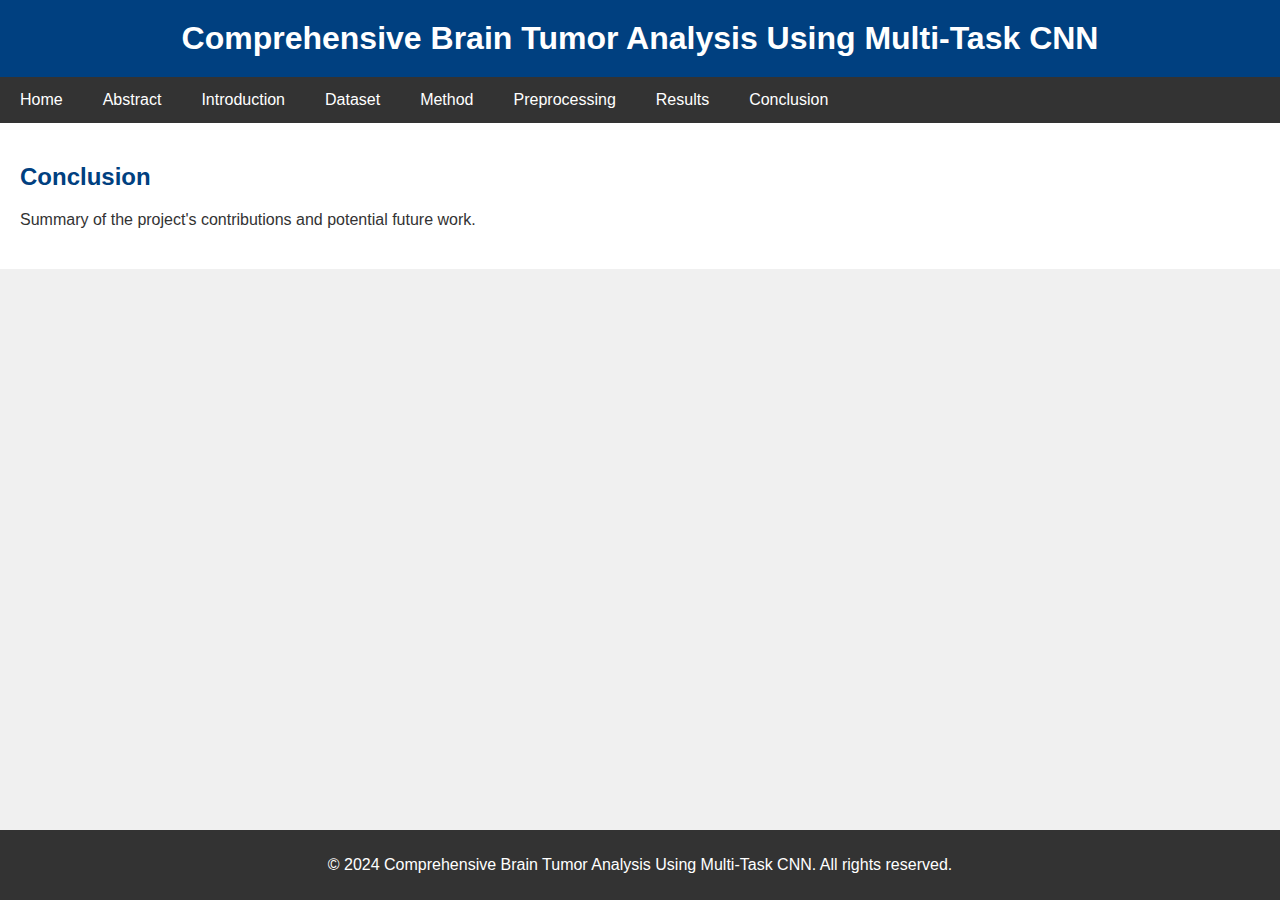
==== conclusion.html @ 044976bb "Initial commit" ====
<!DOCTYPE html>
<html lang="en">
<head>
    <meta charset="UTF-8">
    <meta name="viewport" content="width=device-width, initial-scale=1.0">
    <title>Introduction - Comprehensive Brain Tumor Analysis Using Multi-Task CNN</title>
    <link rel="stylesheet" href="styles.css">
</head>
<body>
    <header>
        <h1>Comprehensive Brain Tumor Analysis Using Multi-Task CNN</h1>
    </header>
    <nav>
        <ul>
            <li><a href="index.html">Home</a></li>
            <li><a href="abstract.html">Abstract</a></li>
            <li><a href="introduction.html">Introduction</a></li>
            <li><a href="dataset.html">Dataset</a></li>
            <li><a href="method.html">Method</a></li>
            <li><a href="preprocessing.html">Preprocessing</a></li>
            <li><a href="results.html">Results</a></li>
            <li><a href="conclusion.html">Conclusion</a></li>
        </ul>
    </nav>
    <main>
        <section id="conclusion">
            <h2>Conclusion</h2>
            <p>Summary of the project's contributions and potential future work.</p>
        </section>
    </main>
    <footer>
        <p>&copy; 2024 Comprehensive Brain Tumor Analysis Using Multi-Task CNN. All rights reserved.</p>
    </footer>
</body>
</html>
---- styles.css ----
body {
    font-family: Arial, sans-serif;
    margin: 0;
    padding: 0;
    background-color: #f0f0f0;
    color: #333;
}

header {
    background-color: #004080;
    color: #fff;
    padding: 20px;
    text-align: center;
}

header h1 {
    margin: 0;
}

header ul {
    list-style-type: none;
    padding: 0;
}

header ul li {
    padding: 5px 0;
}

nav {
    background-color: #333;
    overflow: hidden;
}

nav ul {
    list-style-type: none;
    margin: 0;
    padding: 0;
}

nav ul li {
    float: left;
}

nav ul li a {
    display: block;
    color: white;
    text-align: center;
    padding: 14px 20px;
    text-decoration: none;
}

nav ul li a:hover {
    background-color: #111;
}

main {
    padding: 20px;
    background-color: #fff;
}

main section {
    margin-bottom: 20px;
}

main section h2 {
    color: #004080;
}

footer {
    background-color: #333;
    color: white;
    text-align: center;
    padding: 10px 0;
    position: fixed;
    width: 100%;
    bottom: 0;
}
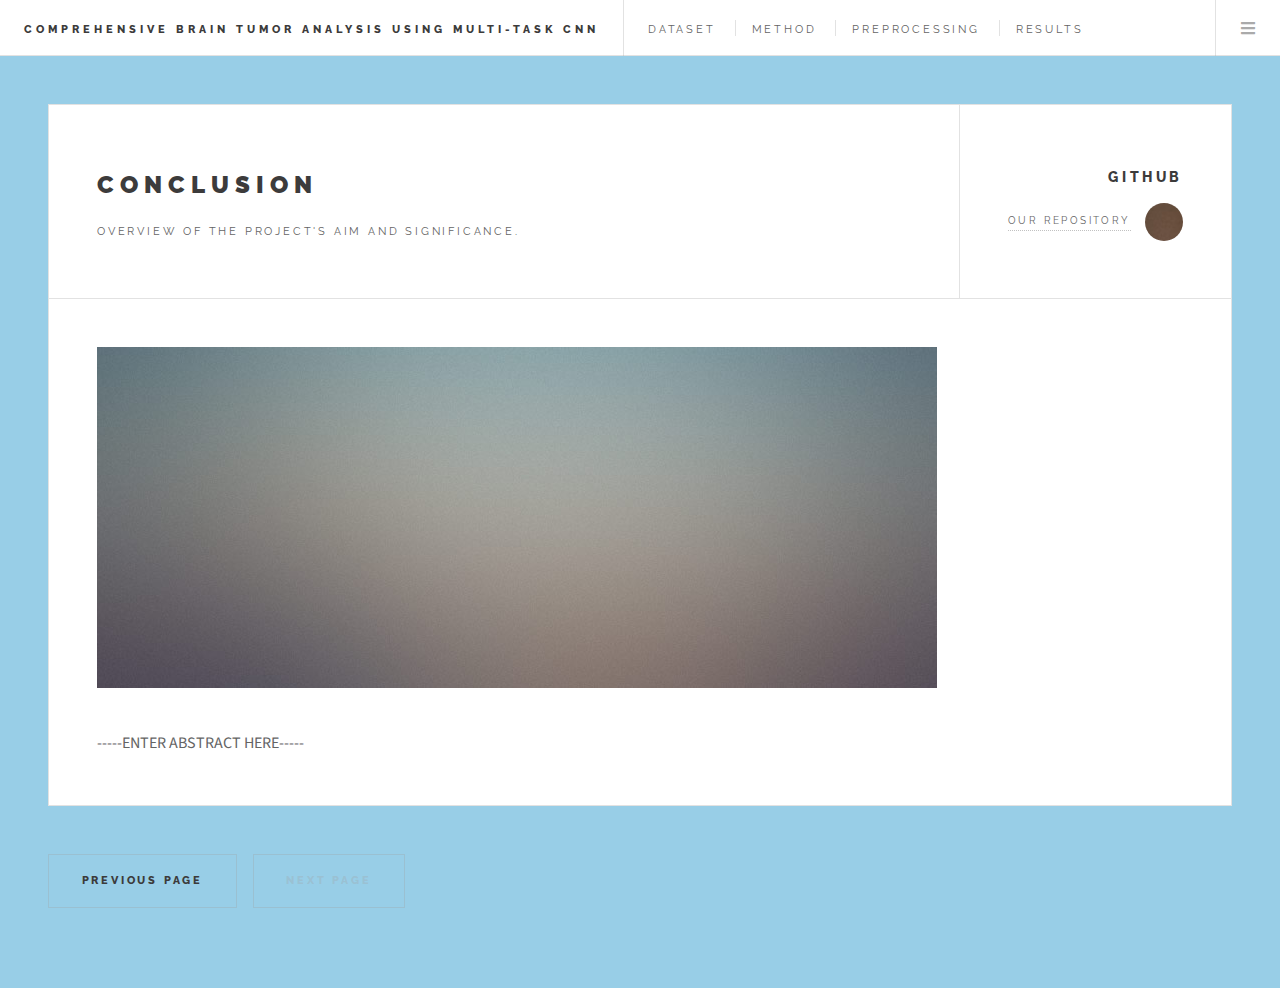
==== commit 30cc74f8: "Add Template" ====
--- a/conclusion.html
+++ b/conclusion.html
@@ -1,35 +1,114 @@
-<!DOCTYPE html>
-<html lang="en">
-<head>
-    <meta charset="UTF-8">
-    <meta name="viewport" content="width=device-width, initial-scale=1.0">
-    <title>Introduction - Comprehensive Brain Tumor Analysis Using Multi-Task CNN</title>
-    <link rel="stylesheet" href="styles.css">
-</head>
-<body>
-    <header>
-        <h1>Comprehensive Brain Tumor Analysis Using Multi-Task CNN</h1>
-    </header>
-    <nav>
-        <ul>
-            <li><a href="index.html">Home</a></li>
-            <li><a href="abstract.html">Abstract</a></li>
-            <li><a href="introduction.html">Introduction</a></li>
-            <li><a href="dataset.html">Dataset</a></li>
-            <li><a href="method.html">Method</a></li>
-            <li><a href="preprocessing.html">Preprocessing</a></li>
-            <li><a href="results.html">Results</a></li>
-            <li><a href="conclusion.html">Conclusion</a></li>
-        </ul>
-    </nav>
-    <main>
-        <section id="conclusion">
-            <h2>Conclusion</h2>
-            <p>Summary of the project's contributions and potential future work.</p>
-        </section>
-    </main>
-    <footer>
-        <p>&copy; 2024 Comprehensive Brain Tumor Analysis Using Multi-Task CNN. All rights reserved.</p>
-    </footer>
-</body>
+<!DOCTYPE HTML>
+
+<html>
+	<head>
+		<title>Brain Tumor Analysis with Multi-Task CNN</title>
+		<meta charset="utf-8" />
+		<meta name="viewport" content="width=device-width, initial-scale=1, user-scalable=no" />
+		<link rel="stylesheet" href="assets/css/main.css" />
+	</head>
+
+	<body class="is-preload">
+
+		<!-- Wrapper -->
+			<div id="wrapper">
+
+				<!-- Header -->
+					<header id="header">
+						<h1><a href="index.html">Comprehensive Brain Tumor Analysis Using Multi-Task CNN</a></h1>
+						<nav class="links">
+							<ul>
+            					<li><a href="dataset.html">Dataset</a></li>
+            					<li><a href="method.html">Method</a></li>
+            					<li><a href="preprocessing.html">Preprocessing</a></li>
+            					<li><a href="results.html">Results</a></li>
+            					<li><a href="conclusion.html">Conclusion</a></li>
+							</ul>
+						</nav>
+						<nav class="main">
+							<ul>
+								<li class="menu">
+									<a class="fa-bars" href="#menu">Menu</a>
+								</li>
+							</ul>
+						</nav>
+					</header>
+
+				<!-- Menu -->
+					<section id="menu">
+
+						<!-- Links -->
+							<section>
+								<ul class="links">
+									<li>
+										<a href="dataset.html">
+											<h3>Dataset</h3>
+										</a>
+									</li>
+            						<li>
+										<a href="method.html">
+											<h3>Method</h3>
+										</a>
+									</li>
+            						<li>
+										<a href="preprocessing.html">
+											<h3>Preprocessing</h3>
+										</a>
+									</li>
+            						<li>
+										<a href="results.html">
+											<h3>Results</h3>
+										</a>
+									</li>
+            						<li>
+										<a href="conclusion.html">
+											<h3>Conclusion</h3>
+										</a>
+									</li>
+								</ul>
+							</section>
+
+						<!-- Actions -->
+							<section>
+								<ul class="actions stacked">
+									<li><a href="#" class="button large fit">GitHub</a></li>
+								</ul>
+							</section>
+
+					</section>
+
+				<!-- Main -->
+					<div id="main">
+
+						<!-- Post -->
+							<article class="post">
+								<header>
+									<div class="title">
+										<h2>Conclusion</h2>
+										<p>Overview of the project's aim and significance.</p>
+									</div>
+									<div class="meta">
+										<h3>GitHub</h3>
+										<a href="#" class="author"><span class="name">Our Repository</span><img src="images/avatar.jpg" alt="" /></a>
+									</div>
+								</header>
+								<img src="images/pic01.jpg" alt="" />
+								<p></p>
+								<p>-----ENTER ABSTRACT HERE-----</p>
+							</article>
+                            
+                            <!-- Pagination -->
+							<ul class="actions pagination">
+								<li><a href="results.html" class="button large next">Previous Page</a></li>
+								<li><a href="" class="disabled button large previous">Next Page</a></li>
+							</ul>
+
+        <!-- Scripts -->
+			<script src="assets/js/jquery.min.js"></script>
+			<script src="assets/js/browser.min.js"></script>
+			<script src="assets/js/breakpoints.min.js"></script>
+			<script src="assets/js/util.js"></script>
+			<script src="assets/js/main.js"></script>
+
+	</body>
 </html>--- a/assets/css/main.css
+++ b/assets/css/main.css
@@ -0,0 +1,3611 @@
+@import url(fontawesome-all.min.css);
+@import url("https://fonts.googleapis.com/css?family=Source+Sans+Pro:400,700|Raleway:400,800,900");
+
+/*
+	Future Imperfect by HTML5 UP
+	html5up.net | @ajlkn
+	Free for personal and commercial use under the CCA 3.0 license (html5up.net/license)
+*/
+
+html, body, div, span, applet, object,
+iframe, h1, h2, h3, h4, h5, h6, p, blockquote,
+pre, a, abbr, acronym, address, big, cite,
+code, del, dfn, em, img, ins, kbd, q, s, samp,
+small, strike, strong, sub, sup, tt, var, b,
+u, i, center, dl, dt, dd, ol, ul, li, fieldset,
+form, label, legend, table, caption, tbody,
+tfoot, thead, tr, th, td, article, aside,
+canvas, details, embed, figure, figcaption,
+footer, header, hgroup, menu, nav, output, ruby,
+section, summary, time, mark, audio, video {
+	margin: 0;
+	padding: 0;
+	border: 0;
+	font-size: 100%;
+	font: inherit;
+	vertical-align: baseline;}
+
+article, aside, details, figcaption, figure,
+footer, header, hgroup, menu, nav, section {
+	display: block;}
+
+body {
+	line-height: 1;
+}
+
+ol, ul {
+	list-style: none;
+}
+
+blockquote, q {
+	quotes: none;
+}
+
+	blockquote:before, blockquote:after, q:before, q:after {
+		content: '';
+		content: none;
+	}
+
+table {
+	border-collapse: collapse;
+	border-spacing: 0;
+}
+
+body {
+	-webkit-text-size-adjust: none;
+}
+
+mark {
+	background-color: transparent;
+	color: inherit;
+}
+
+input::-moz-focus-inner {
+	border: 0;
+	padding: 0;
+}
+
+input, select, textarea {
+	-moz-appearance: none;
+	-webkit-appearance: none;
+	-ms-appearance: none;
+	appearance: none;
+}
+
+/* Basic */
+
+	@-ms-viewport {
+		width: device-width;
+	}
+
+	body {
+		-ms-overflow-style: scrollbar;
+	}
+
+	@media screen and (max-width: 480px) {
+
+		html, body {
+			min-width: 320px;
+		}
+
+	}
+
+	html {
+		box-sizing: border-box;
+	}
+
+	*, *:before, *:after {
+		box-sizing: inherit;
+	}
+	
+	body {
+		background: #98cee7;
+	}
+
+		body.is-preload *, body.is-preload *:before, body.is-preload *:after {
+			-moz-animation: none !important;
+			-webkit-animation: none !important;
+			-ms-animation: none !important;
+			animation: none !important;
+			-moz-transition: none !important;
+			-webkit-transition: none !important;
+			-ms-transition: none !important;
+			transition: none !important;
+		}
+
+/* Type */
+
+	body, input, select, textarea {
+		color: #646464;
+		font-family: "Source Sans Pro", Helvetica, sans-serif;
+		font-size: 14pt;
+		font-weight: 400;
+		line-height: 1.75;
+	}
+
+		@media screen and (max-width: 1680px) {
+
+			body, input, select, textarea {
+				font-size: 12pt;
+			}
+
+		}
+
+		@media screen and (max-width: 1280px) {
+
+			body, input, select, textarea {
+				font-size: 12pt;
+			}
+
+		}
+
+		@media screen and (max-width: 980px) {
+
+			body, input, select, textarea {
+				font-size: 12pt;
+			}
+
+		}
+
+		@media screen and (max-width: 736px) {
+
+			body, input, select, textarea {
+				font-size: 12pt;
+			}
+
+		}
+
+		@media screen and (max-width: 480px) {
+
+			body, input, select, textarea {
+				font-size: 12pt;
+			}
+
+		}
+
+	a {
+		-moz-transition: color 0.2s ease, border-bottom-color 0.2s ease;
+		-webkit-transition: color 0.2s ease, border-bottom-color 0.2s ease;
+		-ms-transition: color 0.2s ease, border-bottom-color 0.2s ease;
+		transition: color 0.2s ease, border-bottom-color 0.2s ease;
+		border-bottom: dotted 1px rgba(160, 160, 160, 0.65);
+		color: inherit;
+		text-decoration: none;
+	}
+
+		a:before {
+			-moz-transition: color 0.2s ease;
+			-webkit-transition: color 0.2s ease;
+			-ms-transition: color 0.2s ease;
+			transition: color 0.2s ease;
+		}
+
+		a:hover {
+			border-bottom-color: transparent;
+			color: #2ebaae !important;
+		}
+
+			a:hover:before {
+				color: #2ebaae !important;
+			}
+
+	strong, b {
+		color: #3c3b3b;
+		font-weight: 700;
+	}
+
+	em, i {
+		font-style: italic;
+	}
+
+	p {
+		margin: 0 0 2em 0;
+	}
+
+	h1, h2, h3, h4, h5, h6 {
+		color: #3c3b3b;
+		font-family: "Raleway", Helvetica, sans-serif;
+		font-weight: 800;
+		letter-spacing: 0.25em;
+		line-height: 1.65;
+		margin: 0 0 1em 0;
+		text-transform: uppercase;
+	}
+
+		h1 a, h2 a, h3 a, h4 a, h5 a, h6 a {
+			color: inherit;
+			border-bottom: 0;
+		}
+
+	h2 {
+		font-size: 1.1em;
+	}
+
+	h3 {
+		font-size: 0.9em;
+	}
+
+	h4 {
+		font-size: 0.7em;
+	}
+
+	h5 {
+		font-size: 0.7em;
+	}
+
+	h6 {
+		font-size: 0.7em;
+	}
+
+	sub {
+		font-size: 0.8em;
+		position: relative;
+		top: 0.5em;
+	}
+
+	sup {
+		font-size: 0.8em;
+		position: relative;
+		top: -0.5em;
+	}
+
+	blockquote {
+		border-left: solid 4px rgba(160, 160, 160, 0.3);
+		font-style: italic;
+		margin: 0 0 2em 0;
+		padding: 0.5em 0 0.5em 2em;
+	}
+
+	code {
+		background: rgba(160, 160, 160, 0.075);
+		border: solid 1px rgba(160, 160, 160, 0.3);
+		font-family: "Courier New", monospace;
+		font-size: 0.9em;
+		margin: 0 0.25em;
+		padding: 0.25em 0.65em;
+	}
+
+	pre {
+		-webkit-overflow-scrolling: touch;
+		font-family: "Courier New", monospace;
+		font-size: 0.9em;
+		margin: 0 0 2em 0;
+	}
+
+		pre code {
+			display: block;
+			line-height: 1.75em;
+			padding: 1em 1.5em;
+			overflow-x: auto;
+		}
+
+	hr {
+		border: 0;
+		border-bottom: solid 1px rgba(160, 160, 160, 0.3);
+		margin: 2em 0;
+	}
+
+		hr.major {
+			margin: 3em 0;
+		}
+
+	.align-left {
+		text-align: left;
+	}
+
+	.align-center {
+		text-align: center;
+	}
+
+	.align-right {
+		text-align: right;
+	}
+
+/* Row */
+
+	.row {
+		display: flex;
+		flex-wrap: wrap;
+		box-sizing: border-box;
+		align-items: stretch;
+	}
+
+		.row > * {
+			box-sizing: border-box;
+		}
+
+		.row.gtr-uniform > * > :last-child {
+			margin-bottom: 0;
+		}
+
+		.row.aln-left {
+			justify-content: flex-start;
+		}
+
+		.row.aln-center {
+			justify-content: center;
+		}
+
+		.row.aln-right {
+			justify-content: flex-end;
+		}
+
+		.row.aln-top {
+			align-items: flex-start;
+		}
+
+		.row.aln-middle {
+			align-items: center;
+		}
+
+		.row.aln-bottom {
+			align-items: flex-end;
+		}
+
+		.row > .imp {
+			order: -1;
+		}
+
+		.row > .col-1 {
+			width: 8.33333%;
+		}
+
+		.row > .off-1 {
+			margin-left: 8.33333%;
+		}
+
+		.row > .col-2 {
+			width: 16.66667%;
+		}
+
+		.row > .off-2 {
+			margin-left: 16.66667%;
+		}
+
+		.row > .col-3 {
+			width: 25%;
+		}
+
+		.row > .off-3 {
+			margin-left: 25%;
+		}
+
+		.row > .col-4 {
+			width: 33.33333%;
+		}
+
+		.row > .off-4 {
+			margin-left: 33.33333%;
+		}
+
+		.row > .col-5 {
+			width: 41.66667%;
+		}
+
+		.row > .off-5 {
+			margin-left: 41.66667%;
+		}
+
+		.row > .col-6 {
+			width: 50%;
+		}
+
+		.row > .off-6 {
+			margin-left: 50%;
+		}
+
+		.row > .col-7 {
+			width: 58.33333%;
+		}
+
+		.row > .off-7 {
+			margin-left: 58.33333%;
+		}
+
+		.row > .col-8 {
+			width: 66.66667%;
+		}
+
+		.row > .off-8 {
+			margin-left: 66.66667%;
+		}
+
+		.row > .col-9 {
+			width: 75%;
+		}
+
+		.row > .off-9 {
+			margin-left: 75%;
+		}
+
+		.row > .col-10 {
+			width: 83.33333%;
+		}
+
+		.row > .off-10 {
+			margin-left: 83.33333%;
+		}
+
+		.row > .col-11 {
+			width: 91.66667%;
+		}
+
+		.row > .off-11 {
+			margin-left: 91.66667%;
+		}
+
+		.row > .col-12 {
+			width: 100%;
+		}
+
+		.row > .off-12 {
+			margin-left: 100%;
+		}
+
+		.row.gtr-0 {
+			margin-top: 0;
+			margin-left: 0em;
+		}
+
+			.row.gtr-0 > * {
+				padding: 0 0 0 0em;
+			}
+
+			.row.gtr-0.gtr-uniform {
+				margin-top: 0em;
+			}
+
+				.row.gtr-0.gtr-uniform > * {
+					padding-top: 0em;
+				}
+
+		.row.gtr-25 {
+			margin-top: 0;
+			margin-left: -0.25em;
+		}
+
+			.row.gtr-25 > * {
+				padding: 0 0 0 0.25em;
+			}
+
+			.row.gtr-25.gtr-uniform {
+				margin-top: -0.25em;
+			}
+
+				.row.gtr-25.gtr-uniform > * {
+					padding-top: 0.25em;
+				}
+
+		.row.gtr-50 {
+			margin-top: 0;
+			margin-left: -0.5em;
+		}
+
+			.row.gtr-50 > * {
+				padding: 0 0 0 0.5em;
+			}
+
+			.row.gtr-50.gtr-uniform {
+				margin-top: -0.5em;
+			}
+
+				.row.gtr-50.gtr-uniform > * {
+					padding-top: 0.5em;
+				}
+
+		.row {
+			margin-top: 0;
+			margin-left: -1em;
+		}
+
+			.row > * {
+				padding: 0 0 0 1em;
+			}
+
+			.row.gtr-uniform {
+				margin-top: -1em;
+			}
+
+				.row.gtr-uniform > * {
+					padding-top: 1em;
+				}
+
+		.row.gtr-150 {
+			margin-top: 0;
+			margin-left: -1.5em;
+		}
+
+			.row.gtr-150 > * {
+				padding: 0 0 0 1.5em;
+			}
+
+			.row.gtr-150.gtr-uniform {
+				margin-top: -1.5em;
+			}
+
+				.row.gtr-150.gtr-uniform > * {
+					padding-top: 1.5em;
+				}
+
+		.row.gtr-200 {
+			margin-top: 0;
+			margin-left: -2em;
+		}
+
+			.row.gtr-200 > * {
+				padding: 0 0 0 2em;
+			}
+
+			.row.gtr-200.gtr-uniform {
+				margin-top: -2em;
+			}
+
+				.row.gtr-200.gtr-uniform > * {
+					padding-top: 2em;
+				}
+
+		@media screen and (max-width: 1680px) {
+
+			.row {
+				display: flex;
+				flex-wrap: wrap;
+				box-sizing: border-box;
+				align-items: stretch;
+			}
+
+				.row > * {
+					box-sizing: border-box;
+				}
+
+				.row.gtr-uniform > * > :last-child {
+					margin-bottom: 0;
+				}
+
+				.row.aln-left {
+					justify-content: flex-start;
+				}
+
+				.row.aln-center {
+					justify-content: center;
+				}
+
+				.row.aln-right {
+					justify-content: flex-end;
+				}
+
+				.row.aln-top {
+					align-items: flex-start;
+				}
+
+				.row.aln-middle {
+					align-items: center;
+				}
+
+				.row.aln-bottom {
+					align-items: flex-end;
+				}
+
+				.row > .imp-xlarge {
+					order: -1;
+				}
+
+				.row > .col-1-xlarge {
+					width: 8.33333%;
+				}
+
+				.row > .off-1-xlarge {
+					margin-left: 8.33333%;
+				}
+
+				.row > .col-2-xlarge {
+					width: 16.66667%;
+				}
+
+				.row > .off-2-xlarge {
+					margin-left: 16.66667%;
+				}
+
+				.row > .col-3-xlarge {
+					width: 25%;
+				}
+
+				.row > .off-3-xlarge {
+					margin-left: 25%;
+				}
+
+				.row > .col-4-xlarge {
+					width: 33.33333%;
+				}
+
+				.row > .off-4-xlarge {
+					margin-left: 33.33333%;
+				}
+
+				.row > .col-5-xlarge {
+					width: 41.66667%;
+				}
+
+				.row > .off-5-xlarge {
+					margin-left: 41.66667%;
+				}
+
+				.row > .col-6-xlarge {
+					width: 50%;
+				}
+
+				.row > .off-6-xlarge {
+					margin-left: 50%;
+				}
+
+				.row > .col-7-xlarge {
+					width: 58.33333%;
+				}
+
+				.row > .off-7-xlarge {
+					margin-left: 58.33333%;
+				}
+
+				.row > .col-8-xlarge {
+					width: 66.66667%;
+				}
+
+				.row > .off-8-xlarge {
+					margin-left: 66.66667%;
+				}
+
+				.row > .col-9-xlarge {
+					width: 75%;
+				}
+
+				.row > .off-9-xlarge {
+					margin-left: 75%;
+				}
+
+				.row > .col-10-xlarge {
+					width: 83.33333%;
+				}
+
+				.row > .off-10-xlarge {
+					margin-left: 83.33333%;
+				}
+
+				.row > .col-11-xlarge {
+					width: 91.66667%;
+				}
+
+				.row > .off-11-xlarge {
+					margin-left: 91.66667%;
+				}
+
+				.row > .col-12-xlarge {
+					width: 100%;
+				}
+
+				.row > .off-12-xlarge {
+					margin-left: 100%;
+				}
+
+				.row.gtr-0 {
+					margin-top: 0;
+					margin-left: 0em;
+				}
+
+					.row.gtr-0 > * {
+						padding: 0 0 0 0em;
+					}
+
+					.row.gtr-0.gtr-uniform {
+						margin-top: 0em;
+					}
+
+						.row.gtr-0.gtr-uniform > * {
+							padding-top: 0em;
+						}
+
+				.row.gtr-25 {
+					margin-top: 0;
+					margin-left: -0.25em;
+				}
+
+					.row.gtr-25 > * {
+						padding: 0 0 0 0.25em;
+					}
+
+					.row.gtr-25.gtr-uniform {
+						margin-top: -0.25em;
+					}
+
+						.row.gtr-25.gtr-uniform > * {
+							padding-top: 0.25em;
+						}
+
+				.row.gtr-50 {
+					margin-top: 0;
+					margin-left: -0.5em;
+				}
+
+					.row.gtr-50 > * {
+						padding: 0 0 0 0.5em;
+					}
+
+					.row.gtr-50.gtr-uniform {
+						margin-top: -0.5em;
+					}
+
+						.row.gtr-50.gtr-uniform > * {
+							padding-top: 0.5em;
+						}
+
+				.row {
+					margin-top: 0;
+					margin-left: -1em;
+				}
+
+					.row > * {
+						padding: 0 0 0 1em;
+					}
+
+					.row.gtr-uniform {
+						margin-top: -1em;
+					}
+
+						.row.gtr-uniform > * {
+							padding-top: 1em;
+						}
+
+				.row.gtr-150 {
+					margin-top: 0;
+					margin-left: -1.5em;
+				}
+
+					.row.gtr-150 > * {
+						padding: 0 0 0 1.5em;
+					}
+
+					.row.gtr-150.gtr-uniform {
+						margin-top: -1.5em;
+					}
+
+						.row.gtr-150.gtr-uniform > * {
+							padding-top: 1.5em;
+						}
+
+				.row.gtr-200 {
+					margin-top: 0;
+					margin-left: -2em;
+				}
+
+					.row.gtr-200 > * {
+						padding: 0 0 0 2em;
+					}
+
+					.row.gtr-200.gtr-uniform {
+						margin-top: -2em;
+					}
+
+						.row.gtr-200.gtr-uniform > * {
+							padding-top: 2em;
+						}
+
+		}
+
+		@media screen and (max-width: 1280px) {
+
+			.row {
+				display: flex;
+				flex-wrap: wrap;
+				box-sizing: border-box;
+				align-items: stretch;
+			}
+
+				.row > * {
+					box-sizing: border-box;
+				}
+
+				.row.gtr-uniform > * > :last-child {
+					margin-bottom: 0;
+				}
+
+				.row.aln-left {
+					justify-content: flex-start;
+				}
+
+				.row.aln-center {
+					justify-content: center;
+				}
+
+				.row.aln-right {
+					justify-content: flex-end;
+				}
+
+				.row.aln-top {
+					align-items: flex-start;
+				}
+
+				.row.aln-middle {
+					align-items: center;
+				}
+
+				.row.aln-bottom {
+					align-items: flex-end;
+				}
+
+				.row > .imp-large {
+					order: -1;
+				}
+
+				.row > .col-1-large {
+					width: 8.33333%;
+				}
+
+				.row > .off-1-large {
+					margin-left: 8.33333%;
+				}
+
+				.row > .col-2-large {
+					width: 16.66667%;
+				}
+
+				.row > .off-2-large {
+					margin-left: 16.66667%;
+				}
+
+				.row > .col-3-large {
+					width: 25%;
+				}
+
+				.row > .off-3-large {
+					margin-left: 25%;
+				}
+
+				.row > .col-4-large {
+					width: 33.33333%;
+				}
+
+				.row > .off-4-large {
+					margin-left: 33.33333%;
+				}
+
+				.row > .col-5-large {
+					width: 41.66667%;
+				}
+
+				.row > .off-5-large {
+					margin-left: 41.66667%;
+				}
+
+				.row > .col-6-large {
+					width: 50%;
+				}
+
+				.row > .off-6-large {
+					margin-left: 50%;
+				}
+
+				.row > .col-7-large {
+					width: 58.33333%;
+				}
+
+				.row > .off-7-large {
+					margin-left: 58.33333%;
+				}
+
+				.row > .col-8-large {
+					width: 66.66667%;
+				}
+
+				.row > .off-8-large {
+					margin-left: 66.66667%;
+				}
+
+				.row > .col-9-large {
+					width: 75%;
+				}
+
+				.row > .off-9-large {
+					margin-left: 75%;
+				}
+
+				.row > .col-10-large {
+					width: 83.33333%;
+				}
+
+				.row > .off-10-large {
+					margin-left: 83.33333%;
+				}
+
+				.row > .col-11-large {
+					width: 91.66667%;
+				}
+
+				.row > .off-11-large {
+					margin-left: 91.66667%;
+				}
+
+				.row > .col-12-large {
+					width: 100%;
+				}
+
+				.row > .off-12-large {
+					margin-left: 100%;
+				}
+
+				.row.gtr-0 {
+					margin-top: 0;
+					margin-left: 0em;
+				}
+
+					.row.gtr-0 > * {
+						padding: 0 0 0 0em;
+					}
+
+					.row.gtr-0.gtr-uniform {
+						margin-top: 0em;
+					}
+
+						.row.gtr-0.gtr-uniform > * {
+							padding-top: 0em;
+						}
+
+				.row.gtr-25 {
+					margin-top: 0;
+					margin-left: -0.25em;
+				}
+
+					.row.gtr-25 > * {
+						padding: 0 0 0 0.25em;
+					}
+
+					.row.gtr-25.gtr-uniform {
+						margin-top: -0.25em;
+					}
+
+						.row.gtr-25.gtr-uniform > * {
+							padding-top: 0.25em;
+						}
+
+				.row.gtr-50 {
+					margin-top: 0;
+					margin-left: -0.5em;
+				}
+
+					.row.gtr-50 > * {
+						padding: 0 0 0 0.5em;
+					}
+
+					.row.gtr-50.gtr-uniform {
+						margin-top: -0.5em;
+					}
+
+						.row.gtr-50.gtr-uniform > * {
+							padding-top: 0.5em;
+						}
+
+				.row {
+					margin-top: 0;
+					margin-left: -1em;
+				}
+
+					.row > * {
+						padding: 0 0 0 1em;
+					}
+
+					.row.gtr-uniform {
+						margin-top: -1em;
+					}
+
+						.row.gtr-uniform > * {
+							padding-top: 1em;
+						}
+
+				.row.gtr-150 {
+					margin-top: 0;
+					margin-left: -1.5em;
+				}
+
+					.row.gtr-150 > * {
+						padding: 0 0 0 1.5em;
+					}
+
+					.row.gtr-150.gtr-uniform {
+						margin-top: -1.5em;
+					}
+
+						.row.gtr-150.gtr-uniform > * {
+							padding-top: 1.5em;
+						}
+
+				.row.gtr-200 {
+					margin-top: 0;
+					margin-left: -2em;
+				}
+
+					.row.gtr-200 > * {
+						padding: 0 0 0 2em;
+					}
+
+					.row.gtr-200.gtr-uniform {
+						margin-top: -2em;
+					}
+
+						.row.gtr-200.gtr-uniform > * {
+							padding-top: 2em;
+						}
+
+		}
+
+		@media screen and (max-width: 980px) {
+
+			.row {
+				display: flex;
+				flex-wrap: wrap;
+				box-sizing: border-box;
+				align-items: stretch;
+			}
+
+				.row > * {
+					box-sizing: border-box;
+				}
+
+				.row.gtr-uniform > * > :last-child {
+					margin-bottom: 0;
+				}
+
+				.row.aln-left {
+					justify-content: flex-start;
+				}
+
+				.row.aln-center {
+					justify-content: center;
+				}
+
+				.row.aln-right {
+					justify-content: flex-end;
+				}
+
+				.row.aln-top {
+					align-items: flex-start;
+				}
+
+				.row.aln-middle {
+					align-items: center;
+				}
+
+				.row.aln-bottom {
+					align-items: flex-end;
+				}
+
+				.row > .imp-medium {
+					order: -1;
+				}
+
+				.row > .col-1-medium {
+					width: 8.33333%;
+				}
+
+				.row > .off-1-medium {
+					margin-left: 8.33333%;
+				}
+
+				.row > .col-2-medium {
+					width: 16.66667%;
+				}
+
+				.row > .off-2-medium {
+					margin-left: 16.66667%;
+				}
+
+				.row > .col-3-medium {
+					width: 25%;
+				}
+
+				.row > .off-3-medium {
+					margin-left: 25%;
+				}
+
+				.row > .col-4-medium {
+					width: 33.33333%;
+				}
+
+				.row > .off-4-medium {
+					margin-left: 33.33333%;
+				}
+
+				.row > .col-5-medium {
+					width: 41.66667%;
+				}
+
+				.row > .off-5-medium {
+					margin-left: 41.66667%;
+				}
+
+				.row > .col-6-medium {
+					width: 50%;
+				}
+
+				.row > .off-6-medium {
+					margin-left: 50%;
+				}
+
+				.row > .col-7-medium {
+					width: 58.33333%;
+				}
+
+				.row > .off-7-medium {
+					margin-left: 58.33333%;
+				}
+
+				.row > .col-8-medium {
+					width: 66.66667%;
+				}
+
+				.row > .off-8-medium {
+					margin-left: 66.66667%;
+				}
+
+				.row > .col-9-medium {
+					width: 75%;
+				}
+
+				.row > .off-9-medium {
+					margin-left: 75%;
+				}
+
+				.row > .col-10-medium {
+					width: 83.33333%;
+				}
+
+				.row > .off-10-medium {
+					margin-left: 83.33333%;
+				}
+
+				.row > .col-11-medium {
+					width: 91.66667%;
+				}
+
+				.row > .off-11-medium {
+					margin-left: 91.66667%;
+				}
+
+				.row > .col-12-medium {
+					width: 100%;
+				}
+
+				.row > .off-12-medium {
+					margin-left: 100%;
+				}
+
+				.row.gtr-0 {
+					margin-top: 0;
+					margin-left: 0em;
+				}
+
+					.row.gtr-0 > * {
+						padding: 0 0 0 0em;
+					}
+
+					.row.gtr-0.gtr-uniform {
+						margin-top: 0em;
+					}
+
+						.row.gtr-0.gtr-uniform > * {
+							padding-top: 0em;
+						}
+
+				.row.gtr-25 {
+					margin-top: 0;
+					margin-left: -0.25em;
+				}
+
+					.row.gtr-25 > * {
+						padding: 0 0 0 0.25em;
+					}
+
+					.row.gtr-25.gtr-uniform {
+						margin-top: -0.25em;
+					}
+
+						.row.gtr-25.gtr-uniform > * {
+							padding-top: 0.25em;
+						}
+
+				.row.gtr-50 {
+					margin-top: 0;
+					margin-left: -0.5em;
+				}
+
+					.row.gtr-50 > * {
+						padding: 0 0 0 0.5em;
+					}
+
+					.row.gtr-50.gtr-uniform {
+						margin-top: -0.5em;
+					}
+
+						.row.gtr-50.gtr-uniform > * {
+							padding-top: 0.5em;
+						}
+
+				.row {
+					margin-top: 0;
+					margin-left: -1em;
+				}
+
+					.row > * {
+						padding: 0 0 0 1em;
+					}
+
+					.row.gtr-uniform {
+						margin-top: -1em;
+					}
+
+						.row.gtr-uniform > * {
+							padding-top: 1em;
+						}
+
+				.row.gtr-150 {
+					margin-top: 0;
+					margin-left: -1.5em;
+				}
+
+					.row.gtr-150 > * {
+						padding: 0 0 0 1.5em;
+					}
+
+					.row.gtr-150.gtr-uniform {
+						margin-top: -1.5em;
+					}
+
+						.row.gtr-150.gtr-uniform > * {
+							padding-top: 1.5em;
+						}
+
+				.row.gtr-200 {
+					margin-top: 0;
+					margin-left: -2em;
+				}
+
+					.row.gtr-200 > * {
+						padding: 0 0 0 2em;
+					}
+
+					.row.gtr-200.gtr-uniform {
+						margin-top: -2em;
+					}
+
+						.row.gtr-200.gtr-uniform > * {
+							padding-top: 2em;
+						}
+
+		}
+
+		@media screen and (max-width: 736px) {
+
+			.row {
+				display: flex;
+				flex-wrap: wrap;
+				box-sizing: border-box;
+				align-items: stretch;
+			}
+
+				.row > * {
+					box-sizing: border-box;
+				}
+
+				.row.gtr-uniform > * > :last-child {
+					margin-bottom: 0;
+				}
+
+				.row.aln-left {
+					justify-content: flex-start;
+				}
+
+				.row.aln-center {
+					justify-content: center;
+				}
+
+				.row.aln-right {
+					justify-content: flex-end;
+				}
+
+				.row.aln-top {
+					align-items: flex-start;
+				}
+
+				.row.aln-middle {
+					align-items: center;
+				}
+
+				.row.aln-bottom {
+					align-items: flex-end;
+				}
+
+				.row > .imp-small {
+					order: -1;
+				}
+
+				.row > .col-1-small {
+					width: 8.33333%;
+				}
+
+				.row > .off-1-small {
+					margin-left: 8.33333%;
+				}
+
+				.row > .col-2-small {
+					width: 16.66667%;
+				}
+
+				.row > .off-2-small {
+					margin-left: 16.66667%;
+				}
+
+				.row > .col-3-small {
+					width: 25%;
+				}
+
+				.row > .off-3-small {
+					margin-left: 25%;
+				}
+
+				.row > .col-4-small {
+					width: 33.33333%;
+				}
+
+				.row > .off-4-small {
+					margin-left: 33.33333%;
+				}
+
+				.row > .col-5-small {
+					width: 41.66667%;
+				}
+
+				.row > .off-5-small {
+					margin-left: 41.66667%;
+				}
+
+				.row > .col-6-small {
+					width: 50%;
+				}
+
+				.row > .off-6-small {
+					margin-left: 50%;
+				}
+
+				.row > .col-7-small {
+					width: 58.33333%;
+				}
+
+				.row > .off-7-small {
+					margin-left: 58.33333%;
+				}
+
+				.row > .col-8-small {
+					width: 66.66667%;
+				}
+
+				.row > .off-8-small {
+					margin-left: 66.66667%;
+				}
+
+				.row > .col-9-small {
+					width: 75%;
+				}
+
+				.row > .off-9-small {
+					margin-left: 75%;
+				}
+
+				.row > .col-10-small {
+					width: 83.33333%;
+				}
+
+				.row > .off-10-small {
+					margin-left: 83.33333%;
+				}
+
+				.row > .col-11-small {
+					width: 91.66667%;
+				}
+
+				.row > .off-11-small {
+					margin-left: 91.66667%;
+				}
+
+				.row > .col-12-small {
+					width: 100%;
+				}
+
+				.row > .off-12-small {
+					margin-left: 100%;
+				}
+
+				.row.gtr-0 {
+					margin-top: 0;
+					margin-left: 0em;
+				}
+
+					.row.gtr-0 > * {
+						padding: 0 0 0 0em;
+					}
+
+					.row.gtr-0.gtr-uniform {
+						margin-top: 0em;
+					}
+
+						.row.gtr-0.gtr-uniform > * {
+							padding-top: 0em;
+						}
+
+				.row.gtr-25 {
+					margin-top: 0;
+					margin-left: -0.25em;
+				}
+
+					.row.gtr-25 > * {
+						padding: 0 0 0 0.25em;
+					}
+
+					.row.gtr-25.gtr-uniform {
+						margin-top: -0.25em;
+					}
+
+						.row.gtr-25.gtr-uniform > * {
+							padding-top: 0.25em;
+						}
+
+				.row.gtr-50 {
+					margin-top: 0;
+					margin-left: -0.5em;
+				}
+
+					.row.gtr-50 > * {
+						padding: 0 0 0 0.5em;
+					}
+
+					.row.gtr-50.gtr-uniform {
+						margin-top: -0.5em;
+					}
+
+						.row.gtr-50.gtr-uniform > * {
+							padding-top: 0.5em;
+						}
+
+				.row {
+					margin-top: 0;
+					margin-left: -1em;
+				}
+
+					.row > * {
+						padding: 0 0 0 1em;
+					}
+
+					.row.gtr-uniform {
+						margin-top: -1em;
+					}
+
+						.row.gtr-uniform > * {
+							padding-top: 1em;
+						}
+
+				.row.gtr-150 {
+					margin-top: 0;
+					margin-left: -1.5em;
+				}
+
+					.row.gtr-150 > * {
+						padding: 0 0 0 1.5em;
+					}
+
+					.row.gtr-150.gtr-uniform {
+						margin-top: -1.5em;
+					}
+
+						.row.gtr-150.gtr-uniform > * {
+							padding-top: 1.5em;
+						}
+
+				.row.gtr-200 {
+					margin-top: 0;
+					margin-left: -2em;
+				}
+
+					.row.gtr-200 > * {
+						padding: 0 0 0 2em;
+					}
+
+					.row.gtr-200.gtr-uniform {
+						margin-top: -2em;
+					}
+
+						.row.gtr-200.gtr-uniform > * {
+							padding-top: 2em;
+						}
+
+		}
+
+		@media screen and (max-width: 480px) {
+
+			.row {
+				display: flex;
+				flex-wrap: wrap;
+				box-sizing: border-box;
+				align-items: stretch;
+			}
+
+				.row > * {
+					box-sizing: border-box;
+				}
+
+				.row.gtr-uniform > * > :last-child {
+					margin-bottom: 0;
+				}
+
+				.row.aln-left {
+					justify-content: flex-start;
+				}
+
+				.row.aln-center {
+					justify-content: center;
+				}
+
+				.row.aln-right {
+					justify-content: flex-end;
+				}
+
+				.row.aln-top {
+					align-items: flex-start;
+				}
+
+				.row.aln-middle {
+					align-items: center;
+				}
+
+				.row.aln-bottom {
+					align-items: flex-end;
+				}
+
+				.row > .imp-xsmall {
+					order: -1;
+				}
+
+				.row > .col-1-xsmall {
+					width: 8.33333%;
+				}
+
+				.row > .off-1-xsmall {
+					margin-left: 8.33333%;
+				}
+
+				.row > .col-2-xsmall {
+					width: 16.66667%;
+				}
+
+				.row > .off-2-xsmall {
+					margin-left: 16.66667%;
+				}
+
+				.row > .col-3-xsmall {
+					width: 25%;
+				}
+
+				.row > .off-3-xsmall {
+					margin-left: 25%;
+				}
+
+				.row > .col-4-xsmall {
+					width: 33.33333%;
+				}
+
+				.row > .off-4-xsmall {
+					margin-left: 33.33333%;
+				}
+
+				.row > .col-5-xsmall {
+					width: 41.66667%;
+				}
+
+				.row > .off-5-xsmall {
+					margin-left: 41.66667%;
+				}
+
+				.row > .col-6-xsmall {
+					width: 50%;
+				}
+
+				.row > .off-6-xsmall {
+					margin-left: 50%;
+				}
+
+				.row > .col-7-xsmall {
+					width: 58.33333%;
+				}
+
+				.row > .off-7-xsmall {
+					margin-left: 58.33333%;
+				}
+
+				.row > .col-8-xsmall {
+					width: 66.66667%;
+				}
+
+				.row > .off-8-xsmall {
+					margin-left: 66.66667%;
+				}
+
+				.row > .col-9-xsmall {
+					width: 75%;
+				}
+
+				.row > .off-9-xsmall {
+					margin-left: 75%;
+				}
+
+				.row > .col-10-xsmall {
+					width: 83.33333%;
+				}
+
+				.row > .off-10-xsmall {
+					margin-left: 83.33333%;
+				}
+
+				.row > .col-11-xsmall {
+					width: 91.66667%;
+				}
+
+				.row > .off-11-xsmall {
+					margin-left: 91.66667%;
+				}
+
+				.row > .col-12-xsmall {
+					width: 100%;
+				}
+
+				.row > .off-12-xsmall {
+					margin-left: 100%;
+				}
+
+				.row.gtr-0 {
+					margin-top: 0;
+					margin-left: 0em;
+				}
+
+					.row.gtr-0 > * {
+						padding: 0 0 0 0em;
+					}
+
+					.row.gtr-0.gtr-uniform {
+						margin-top: 0em;
+					}
+
+						.row.gtr-0.gtr-uniform > * {
+							padding-top: 0em;
+						}
+
+				.row.gtr-25 {
+					margin-top: 0;
+					margin-left: -0.25em;
+				}
+
+					.row.gtr-25 > * {
+						padding: 0 0 0 0.25em;
+					}
+
+					.row.gtr-25.gtr-uniform {
+						margin-top: -0.25em;
+					}
+
+						.row.gtr-25.gtr-uniform > * {
+							padding-top: 0.25em;
+						}
+
+				.row.gtr-50 {
+					margin-top: 0;
+					margin-left: -0.5em;
+				}
+
+					.row.gtr-50 > * {
+						padding: 0 0 0 0.5em;
+					}
+
+					.row.gtr-50.gtr-uniform {
+						margin-top: -0.5em;
+					}
+
+						.row.gtr-50.gtr-uniform > * {
+							padding-top: 0.5em;
+						}
+
+				.row {
+					margin-top: 0;
+					margin-left: -1em;
+				}
+
+					.row > * {
+						padding: 0 0 0 1em;
+					}
+
+					.row.gtr-uniform {
+						margin-top: -1em;
+					}
+
+						.row.gtr-uniform > * {
+							padding-top: 1em;
+						}
+
+				.row.gtr-150 {
+					margin-top: 0;
+					margin-left: -1.5em;
+				}
+
+					.row.gtr-150 > * {
+						padding: 0 0 0 1.5em;
+					}
+
+					.row.gtr-150.gtr-uniform {
+						margin-top: -1.5em;
+					}
+
+						.row.gtr-150.gtr-uniform > * {
+							padding-top: 1.5em;
+						}
+
+				.row.gtr-200 {
+					margin-top: 0;
+					margin-left: -2em;
+				}
+
+					.row.gtr-200 > * {
+						padding: 0 0 0 2em;
+					}
+
+					.row.gtr-200.gtr-uniform {
+						margin-top: -2em;
+					}
+
+						.row.gtr-200.gtr-uniform > * {
+							padding-top: 2em;
+						}
+
+		}
+
+/* Author */
+
+	.author {
+		display: -moz-flex;
+		display: -webkit-flex;
+		display: -ms-flex;
+		display: flex;
+		-moz-flex-direction: row;
+		-webkit-flex-direction: row;
+		-ms-flex-direction: row;
+		flex-direction: row;
+		-moz-align-items: center;
+		-webkit-align-items: center;
+		-ms-align-items: center;
+		align-items: center;
+		-moz-justify-content: -moz-flex-end;
+		-webkit-justify-content: -webkit-flex-end;
+		-ms-justify-content: -ms-flex-end;
+		justify-content: flex-end;
+		border-bottom: 0;
+		font-family: "Raleway", Helvetica, sans-serif;
+		font-size: 0.6em;
+		font-weight: 400;
+		letter-spacing: 0.25em;
+		text-transform: uppercase;
+		white-space: nowrap;
+	}
+
+		.author .name {
+			-moz-transition: border-bottom-color 0.2s ease;
+			-webkit-transition: border-bottom-color 0.2s ease;
+			-ms-transition: border-bottom-color 0.2s ease;
+			transition: border-bottom-color 0.2s ease;
+			border-bottom: dotted 1px rgba(160, 160, 160, 0.65);
+			display: block;
+			margin: 0 1.5em 0 0;
+		}
+
+		.author img {
+			border-radius: 100%;
+			display: block;
+			width: 4em;
+		}
+
+		.author:hover .name {
+			border-bottom-color: transparent;
+		}
+
+/* Blurb */
+
+	.blurb h2 {
+		font-size: 0.8em;
+		margin: 0 0 1.5em 0;
+	}
+
+	.blurb h3 {
+		font-size: 0.7em;
+	}
+
+	.blurb p {
+		font-size: 0.9em;
+	}
+
+/* Box */
+
+	.box {
+		border: solid 1px rgba(160, 160, 160, 0.3);
+		margin-bottom: 2em;
+		padding: 1.5em;
+	}
+
+		.box > :last-child,
+		.box > :last-child > :last-child,
+		.box > :last-child > :last-child > :last-child {
+			margin-bottom: 0;
+		}
+
+		.box.alt {
+			border: 0;
+			border-radius: 0;
+			padding: 0;
+		}
+
+/* Button */
+
+	input[type="submit"],
+	input[type="reset"],
+	input[type="button"],
+	button,
+	.button {
+		-moz-appearance: none;
+		-webkit-appearance: none;
+		-ms-appearance: none;
+		appearance: none;
+		-moz-transition: background-color 0.2s ease, box-shadow 0.2s ease, color 0.2s ease;
+		-webkit-transition: background-color 0.2s ease, box-shadow 0.2s ease, color 0.2s ease;
+		-ms-transition: background-color 0.2s ease, box-shadow 0.2s ease, color 0.2s ease;
+		transition: background-color 0.2s ease, box-shadow 0.2s ease, color 0.2s ease;
+		background-color: transparent;
+		border: 0;
+		box-shadow: inset 0 0 0 1px rgba(160, 160, 160, 0.3);
+		color: #3c3b3b !important;
+		cursor: pointer;
+		display: inline-block;
+		font-family: "Raleway", Helvetica, sans-serif;
+		font-size: 0.6em;
+		font-weight: 800;
+		height: 4.8125em;
+		letter-spacing: 0.25em;
+		line-height: 4.8125em;
+		padding: 0 2.5em;
+		text-align: center;
+		text-decoration: none;
+		text-transform: uppercase;
+		white-space: nowrap;
+	}
+
+		input[type="submit"]:hover,
+		input[type="reset"]:hover,
+		input[type="button"]:hover,
+		button:hover,
+		.button:hover {
+			box-shadow: inset 0 0 0 1px #2ebaae;
+			color: #2ebaae !important;
+		}
+
+			input[type="submit"]:hover:active,
+			input[type="reset"]:hover:active,
+			input[type="button"]:hover:active,
+			button:hover:active,
+			.button:hover:active {
+				background-color: rgba(46, 186, 174, 0.05);
+			}
+
+		input[type="submit"]:before, input[type="submit"]:after,
+		input[type="reset"]:before,
+		input[type="reset"]:after,
+		input[type="button"]:before,
+		input[type="button"]:after,
+		button:before,
+		button:after,
+		.button:before,
+		.button:after {
+			color: #aaaaaa;
+			position: relative;
+		}
+
+		input[type="submit"]:before,
+		input[type="reset"]:before,
+		input[type="button"]:before,
+		button:before,
+		.button:before {
+			left: -1em;
+			padding: 0 0 0 0.75em;
+		}
+
+		input[type="submit"]:after,
+		input[type="reset"]:after,
+		input[type="button"]:after,
+		button:after,
+		.button:after {
+			left: 1em;
+			padding: 0 0.75em 0 0;
+		}
+
+		input[type="submit"].fit,
+		input[type="reset"].fit,
+		input[type="button"].fit,
+		button.fit,
+		.button.fit {
+			width: 100%;
+		}
+
+		input[type="submit"].large,
+		input[type="reset"].large,
+		input[type="button"].large,
+		button.large,
+		.button.large {
+			font-size: 0.7em;
+			padding: 0 3em;
+		}
+
+		input[type="submit"].small,
+		input[type="reset"].small,
+		input[type="button"].small,
+		button.small,
+		.button.small {
+			font-size: 0.5em;
+		}
+
+		input[type="submit"].disabled, input[type="submit"]:disabled,
+		input[type="reset"].disabled,
+		input[type="reset"]:disabled,
+		input[type="button"].disabled,
+		input[type="button"]:disabled,
+		button.disabled,
+		button:disabled,
+		.button.disabled,
+		.button:disabled {
+			pointer-events: none;
+			color: rgba(160, 160, 160, 0.3) !important;
+		}
+
+			input[type="submit"].disabled:before, input[type="submit"]:disabled:before,
+			input[type="reset"].disabled:before,
+			input[type="reset"]:disabled:before,
+			input[type="button"].disabled:before,
+			input[type="button"]:disabled:before,
+			button.disabled:before,
+			button:disabled:before,
+			.button.disabled:before,
+			.button:disabled:before {
+				color: rgba(160, 160, 160, 0.3) !important;
+			}
+
+/* Form */
+
+	form {
+		margin: 0 0 2em 0;
+	}
+
+		form.search {
+			text-decoration: none;
+			position: relative;
+		}
+
+			form.search:before {
+				-moz-osx-font-smoothing: grayscale;
+				-webkit-font-smoothing: antialiased;
+				display: inline-block;
+				font-style: normal;
+				font-variant: normal;
+				text-rendering: auto;
+				line-height: 1;
+				text-transform: none !important;
+				font-family: 'Font Awesome 5 Free';
+				font-weight: 900;
+			}
+
+			form.search:before {
+				color: #aaaaaa;
+				content: '\f002';
+				display: block;
+				height: 2.75em;
+				left: 0;
+				line-height: 2.75em;
+				position: absolute;
+				text-align: center;
+				top: 0;
+				width: 2.5em;
+			}
+
+			form.search > input:first-child {
+				padding-left: 2.5em;
+			}
+
+	label {
+		color: #3c3b3b;
+		display: block;
+		font-size: 0.9em;
+		font-weight: 700;
+		margin: 0 0 1em 0;
+	}
+
+	input[type="text"],
+	input[type="password"],
+	input[type="email"],
+	input[type="tel"],
+	select,
+	textarea {
+		-moz-appearance: none;
+		-webkit-appearance: none;
+		-ms-appearance: none;
+		appearance: none;
+		background: rgba(160, 160, 160, 0.075);
+		border: none;
+		border: solid 1px rgba(160, 160, 160, 0.3);
+		border-radius: 0;
+		color: inherit;
+		display: block;
+		outline: 0;
+		padding: 0 1em;
+		text-decoration: none;
+		width: 100%;
+	}
+
+		input[type="text"]:invalid,
+		input[type="password"]:invalid,
+		input[type="email"]:invalid,
+		input[type="tel"]:invalid,
+		select:invalid,
+		textarea:invalid {
+			box-shadow: none;
+		}
+
+		input[type="text"]:focus,
+		input[type="password"]:focus,
+		input[type="email"]:focus,
+		input[type="tel"]:focus,
+		select:focus,
+		textarea:focus {
+			border-color: #2ebaae;
+			box-shadow: inset 0 0 0 1px #2ebaae;
+		}
+
+	.select-wrapper {
+		text-decoration: none;
+		display: block;
+		position: relative;
+	}
+
+		.select-wrapper:before {
+			-moz-osx-font-smoothing: grayscale;
+			-webkit-font-smoothing: antialiased;
+			display: inline-block;
+			font-style: normal;
+			font-variant: normal;
+			text-rendering: auto;
+			line-height: 1;
+			text-transform: none !important;
+			font-family: 'Font Awesome 5 Free';
+			font-weight: 900;
+		}
+
+		.select-wrapper:before {
+			color: rgba(160, 160, 160, 0.3);
+			content: '\f078';
+			display: block;
+			height: 2.75em;
+			line-height: 2.75em;
+			pointer-events: none;
+			position: absolute;
+			right: 0;
+			text-align: center;
+			top: 0;
+			width: 2.75em;
+		}
+
+		.select-wrapper select::-ms-expand {
+			display: none;
+		}
+
+	select {
+		background-image: url("data:image/svg+xml;charset=utf8,%3Csvg xmlns='http://www.w3.org/2000/svg' width='40' height='40' preserveAspectRatio='none' viewBox='0 0 40 40'%3E%3Cpath d='M9.4,12.3l10.4,10.4l10.4-10.4c0.2-0.2,0.5-0.4,0.9-0.4c0.3,0,0.6,0.1,0.9,0.4l3.3,3.3c0.2,0.2,0.4,0.5,0.4,0.9 c0,0.4-0.1,0.6-0.4,0.9L20.7,31.9c-0.2,0.2-0.5,0.4-0.9,0.4c-0.3,0-0.6-0.1-0.9-0.4L4.3,17.3c-0.2-0.2-0.4-0.5-0.4-0.9 c0-0.4,0.1-0.6,0.4-0.9l3.3-3.3c0.2-0.2,0.5-0.4,0.9-0.4S9.1,12.1,9.4,12.3z' fill='rgba(160, 160, 160, 0.3)' /%3E%3C/svg%3E");
+		background-size: 1.25rem;
+		background-repeat: no-repeat;
+		background-position: calc(100% - 1rem) center;
+		height: 2.75em;
+		padding-right: 2.75em;
+		text-overflow: ellipsis;
+	}
+
+		select option {
+			color: #3c3b3b;
+			background: #ffffff;
+		}
+
+		select:focus::-ms-value {
+			background-color: transparent;
+		}
+
+		select::-ms-expand {
+			display: none;
+		}
+
+	input[type="text"],
+	input[type="password"],
+	input[type="email"],
+	select {
+		height: 2.75em;
+	}
+
+	textarea {
+		padding: 0.75em 1em;
+	}
+
+	input[type="checkbox"],
+	input[type="radio"] {
+		-moz-appearance: none;
+		-webkit-appearance: none;
+		-ms-appearance: none;
+		appearance: none;
+		display: block;
+		float: left;
+		margin-right: -2em;
+		opacity: 0;
+		width: 1em;
+		z-index: -1;
+	}
+
+		input[type="checkbox"] + label,
+		input[type="radio"] + label {
+			text-decoration: none;
+			color: #646464;
+			cursor: pointer;
+			display: inline-block;
+			font-size: 1em;
+			font-weight: 400;
+			padding-left: 2.4em;
+			padding-right: 0.75em;
+			position: relative;
+		}
+
+			input[type="checkbox"] + label:before,
+			input[type="radio"] + label:before {
+				-moz-osx-font-smoothing: grayscale;
+				-webkit-font-smoothing: antialiased;
+				display: inline-block;
+				font-style: normal;
+				font-variant: normal;
+				text-rendering: auto;
+				line-height: 1;
+				text-transform: none !important;
+				font-family: 'Font Awesome 5 Free';
+				font-weight: 900;
+			}
+
+			input[type="checkbox"] + label:before,
+			input[type="radio"] + label:before {
+				background: rgba(160, 160, 160, 0.075);
+				border: solid 1px rgba(160, 160, 160, 0.3);
+				content: '';
+				display: inline-block;
+				font-size: 0.8em;
+				height: 2.0625em;
+				left: 0;
+				line-height: 2.0625em;
+				position: absolute;
+				text-align: center;
+				top: 0;
+				width: 2.0625em;
+			}
+
+		input[type="checkbox"]:checked + label:before,
+		input[type="radio"]:checked + label:before {
+			background: #3c3b3b;
+			border-color: #3c3b3b;
+			color: #ffffff;
+			content: '\f00c';
+		}
+
+		input[type="checkbox"]:focus + label:before,
+		input[type="radio"]:focus + label:before {
+			border-color: #2ebaae;
+			box-shadow: 0 0 0 1px #2ebaae;
+		}
+
+	input[type="radio"] + label:before {
+		border-radius: 100%;
+	}
+
+	::-webkit-input-placeholder {
+		color: #aaaaaa !important;
+		opacity: 1.0;
+	}
+
+	:-moz-placeholder {
+		color: #aaaaaa !important;
+		opacity: 1.0;
+	}
+
+	::-moz-placeholder {
+		color: #aaaaaa !important;
+		opacity: 1.0;
+	}
+
+	:-ms-input-placeholder {
+		color: #aaaaaa !important;
+		opacity: 1.0;
+	}
+
+/* Icon */
+
+	.icon {
+		text-decoration: none;
+		border-bottom: none;
+		position: relative;
+	}
+
+		.icon:before {
+			-moz-osx-font-smoothing: grayscale;
+			-webkit-font-smoothing: antialiased;
+			display: inline-block;
+			font-style: normal;
+			font-variant: normal;
+			text-rendering: auto;
+			line-height: 1;
+			text-transform: none !important;
+			font-family: 'Font Awesome 5 Free';
+			font-weight: 400;
+		}
+
+		.icon > .label {
+			display: none;
+		}
+
+		.icon:before {
+			line-height: inherit;
+		}
+
+		.icon.solid:before {
+			font-weight: 900;
+		}
+
+		.icon.brands:before {
+			font-family: 'Font Awesome 5 Brands';
+		}
+
+		.icon.suffix:before {
+			float: right;
+		}
+
+/* Image */
+
+	.image {
+		border: 0;
+		display: inline-block;
+		position: relative;
+	}
+
+		.image img {
+			display: block;
+		}
+
+		.image.left, .image.right {
+			max-width: 40%;
+		}
+
+			.image.left img, .image.right img {
+				width: 100%;
+			}
+
+		.image.left {
+			float: left;
+			padding: 0 1.5em 1em 0;
+			top: 0.25em;
+		}
+
+		.image.right {
+			float: right;
+			padding: 0 0 1em 1.5em;
+			top: 0.25em;
+		}
+
+		.image.fit {
+			display: block;
+			margin: 0 0 2em 0;
+			width: 100%;
+		}
+
+			.image.fit img {
+				width: 100%;
+			}
+
+		.image.featured {
+			display: block;
+			margin: 0 0 3em 0;
+			width: 100%;
+		}
+
+			.image.featured img {
+				width: 100%;
+			}
+
+			@media screen and (max-width: 736px) {
+
+				.image.featured {
+					margin: 0 0 1.5em 0;
+				}
+
+			}
+
+		.image.main {
+			display: block;
+			margin: 0 0 3em 0;
+			width: 100%;
+		}
+
+			.image.main img {
+				width: 100%;
+			}
+
+/* List */
+
+	ol {
+		list-style: decimal;
+		margin: 0 0 2em 0;
+		padding-left: 1.25em;
+	}
+
+		ol li {
+			padding-left: 0.25em;
+		}
+
+	ul {
+		list-style: disc;
+		margin: 0 0 2em 0;
+		padding-left: 1em;
+	}
+
+		ul li {
+			padding-left: 0.5em;
+		}
+
+		ul.alt {
+			list-style: none;
+			padding-left: 0;
+		}
+
+			ul.alt li {
+				border-top: solid 1px rgba(160, 160, 160, 0.3);
+				padding: 0.5em 0;
+			}
+
+				ul.alt li:first-child {
+					border-top: 0;
+					padding-top: 0;
+				}
+
+	dl {
+		margin: 0 0 2em 0;
+	}
+
+		dl dt {
+			display: block;
+			font-weight: 700;
+			margin: 0 0 1em 0;
+		}
+
+		dl dd {
+			margin-left: 2em;
+		}
+
+/* Actions */
+
+	ul.actions {
+		display: -moz-flex;
+		display: -webkit-flex;
+		display: -ms-flex;
+		display: flex;
+		cursor: default;
+		list-style: none;
+		margin-left: -1em;
+		padding-left: 0;
+	}
+
+		ul.actions li {
+			padding: 0 0 0 1em;
+			vertical-align: middle;
+		}
+
+		ul.actions.special {
+			-moz-justify-content: center;
+			-webkit-justify-content: center;
+			-ms-justify-content: center;
+			justify-content: center;
+			width: 100%;
+			margin-left: 0;
+		}
+
+			ul.actions.special li:first-child {
+				padding-left: 0;
+			}
+
+		ul.actions.stacked {
+			-moz-flex-direction: column;
+			-webkit-flex-direction: column;
+			-ms-flex-direction: column;
+			flex-direction: column;
+			margin-left: 0;
+		}
+
+			ul.actions.stacked li {
+				padding: 1.3em 0 0 0;
+			}
+
+				ul.actions.stacked li:first-child {
+					padding-top: 0;
+				}
+
+		ul.actions.fit {
+			width: calc(100% + 1em);
+		}
+
+			ul.actions.fit li {
+				-moz-flex-grow: 1;
+				-webkit-flex-grow: 1;
+				-ms-flex-grow: 1;
+				flex-grow: 1;
+				-moz-flex-shrink: 1;
+				-webkit-flex-shrink: 1;
+				-ms-flex-shrink: 1;
+				flex-shrink: 1;
+				width: 100%;
+			}
+
+				ul.actions.fit li > * {
+					width: 100%;
+				}
+
+			ul.actions.fit.stacked {
+				width: 100%;
+			}
+
+		@media screen and (max-width: 480px) {
+
+			ul.actions:not(.fixed) {
+				-moz-flex-direction: column;
+				-webkit-flex-direction: column;
+				-ms-flex-direction: column;
+				flex-direction: column;
+				margin-left: 0;
+				width: 100% !important;
+			}
+
+				ul.actions:not(.fixed) li {
+					-moz-flex-grow: 1;
+					-webkit-flex-grow: 1;
+					-ms-flex-grow: 1;
+					flex-grow: 1;
+					-moz-flex-shrink: 1;
+					-webkit-flex-shrink: 1;
+					-ms-flex-shrink: 1;
+					flex-shrink: 1;
+					padding: 1em 0 0 0;
+					text-align: center;
+					width: 100%;
+				}
+
+					ul.actions:not(.fixed) li > * {
+						width: 100%;
+					}
+
+					ul.actions:not(.fixed) li:first-child {
+						padding-top: 0;
+					}
+
+					ul.actions:not(.fixed) li input[type="submit"],
+					ul.actions:not(.fixed) li input[type="reset"],
+					ul.actions:not(.fixed) li input[type="button"],
+					ul.actions:not(.fixed) li button,
+					ul.actions:not(.fixed) li .button {
+						width: 100%;
+					}
+
+						ul.actions:not(.fixed) li input[type="submit"].icon:before,
+						ul.actions:not(.fixed) li input[type="reset"].icon:before,
+						ul.actions:not(.fixed) li input[type="button"].icon:before,
+						ul.actions:not(.fixed) li button.icon:before,
+						ul.actions:not(.fixed) li .button.icon:before {
+							margin-left: -0.5em;
+						}
+
+		}
+
+/* Icons */
+
+	ul.icons {
+		cursor: default;
+		list-style: none;
+		padding-left: 0;
+	}
+
+		ul.icons li {
+			display: inline-block;
+			padding: 0 1em 0 0;
+		}
+
+			ul.icons li:last-child {
+				padding-right: 0;
+			}
+
+			ul.icons li > * {
+				border: 0;
+			}
+
+				ul.icons li > * .label {
+					display: none;
+				}
+
+/* Posts */
+
+	ul.posts {
+		list-style: none;
+		padding: 0;
+	}
+
+		ul.posts li {
+			border-top: dotted 1px rgba(160, 160, 160, 0.3);
+			margin: 1.5em 0 0 0;
+			padding: 1.5em 0 0 0;
+		}
+
+			ul.posts li:first-child {
+				border-top: 0;
+				margin-top: 0;
+				padding-top: 0;
+			}
+
+		ul.posts article {
+			display: -moz-flex;
+			display: -webkit-flex;
+			display: -ms-flex;
+			display: flex;
+			-moz-align-items: -moz-flex-start;
+			-webkit-align-items: -webkit-flex-start;
+			-ms-align-items: -ms-flex-start;
+			align-items: flex-start;
+			-moz-flex-direction: row-reverse;
+			-webkit-flex-direction: row-reverse;
+			-ms-flex-direction: row-reverse;
+			flex-direction: row-reverse;
+		}
+
+			ul.posts article .image {
+				display: block;
+				margin-right: 1.5em;
+				min-width: 4em;
+				width: 4em;
+			}
+
+				ul.posts article .image img {
+					width: 100%;
+				}
+
+			ul.posts article header {
+				-moz-flex-grow: 1;
+				-webkit-flex-grow: 1;
+				-ms-flex-grow: 1;
+				flex-grow: 1;
+				-ms-flex: 1;
+			}
+
+				ul.posts article header h3 {
+					font-size: 0.7em;
+					margin-top: 0.125em;
+				}
+
+				ul.posts article header .published {
+					display: block;
+					font-family: "Raleway", Helvetica, sans-serif;
+					font-size: 0.6em;
+					font-weight: 400;
+					letter-spacing: 0.25em;
+					margin: -0.625em 0 1.7em 0;
+					text-transform: uppercase;
+				}
+
+				ul.posts article header > :last-child {
+					margin-bottom: 0;
+				}
+
+/* Mini Post */
+
+	.mini-post {
+		display: -moz-flex;
+		display: -webkit-flex;
+		display: -ms-flex;
+		display: flex;
+		-moz-flex-direction: column-reverse;
+		-webkit-flex-direction: column-reverse;
+		-ms-flex-direction: column-reverse;
+		flex-direction: column-reverse;
+		background: #ffffff;
+		border: solid 1px rgba(160, 160, 160, 0.3);
+		margin: 0 0 2em 0;
+	}
+
+		.mini-post .image {
+			overflow: hidden;
+			width: 100%;
+		}
+
+			.mini-post .image img {
+				-moz-transition: -moz-transform 0.2s ease-out;
+				-webkit-transition: -webkit-transform 0.2s ease-out;
+				-ms-transition: -ms-transform 0.2s ease-out;
+				transition: transform 0.2s ease-out;
+				width: 100%;
+			}
+
+			.mini-post .image:hover img {
+				-moz-transform: scale(1.05);
+				-webkit-transform: scale(1.05);
+				-ms-transform: scale(1.05);
+				transform: scale(1.05);
+			}
+
+		.mini-post header {
+			padding: 1.25em 4.25em 0.1em 1.25em ;
+			min-height: 4em;
+			position: relative;
+			-moz-flex-grow: 1;
+			-webkit-flex-grow: 1;
+			-ms-flex-grow: 1;
+			flex-grow: 1;
+		}
+
+			.mini-post header h3 {
+				font-size: 0.7em;
+			}
+
+			.mini-post header .published {
+				display: block;
+				font-family: "Raleway", Helvetica, sans-serif;
+				font-size: 0.6em;
+				font-weight: 400;
+				letter-spacing: 0.25em;
+				margin: -0.625em 0 1.7em 0;
+				text-transform: uppercase;
+			}
+
+			.mini-post header .author {
+				position: absolute;
+				right: 2em;
+				top: 2em;
+			}
+
+	.mini-posts {
+		margin: 0 0 2em 0;
+	}
+
+		@media screen and (max-width: 1280px) {
+
+			.mini-posts {
+				display: -moz-flex;
+				display: -webkit-flex;
+				display: -ms-flex;
+				display: flex;
+				-moz-flex-wrap: wrap;
+				-webkit-flex-wrap: wrap;
+				-ms-flex-wrap: wrap;
+				flex-wrap: wrap;
+				width: calc(100% + 2em);
+			}
+
+				.mini-posts > * {
+					margin: 2em 2em 0 0;
+					width: calc(50% - 2em);
+				}
+
+				.mini-posts > :nth-child(-n + 2) {
+					margin-top: 0;
+				}
+
+		}
+
+		@media screen and (max-width: 480px) {
+
+			.mini-posts {
+				display: block;
+				width: 100%;
+			}
+
+				.mini-posts > * {
+					margin: 0 0 2em 0;
+					width: 100%;
+				}
+
+		}
+
+/* Post */
+
+	.post {
+		padding: 3em 3em 1em 3em ;
+		background: #ffffff;
+		border: solid 1px rgba(160, 160, 160, 0.3);
+		margin: 0 0 3em 0;
+		position: relative;
+	}
+
+		.post > header {
+			display: -moz-flex;
+			display: -webkit-flex;
+			display: -ms-flex;
+			display: flex;
+			border-bottom: solid 1px rgba(160, 160, 160, 0.3);
+			left: -3em;
+			margin: -3em 0 3em 0;
+			position: relative;
+			width: calc(100% + 6em);
+		}
+
+			.post > header .title {
+				-moz-flex-grow: 1;
+				-webkit-flex-grow: 1;
+				-ms-flex-grow: 1;
+				flex-grow: 1;
+				-ms-flex: 1;
+				padding: 3.75em 3em 3.3em 3em;
+			}
+
+				.post > header .title h2 {
+					font-weight: 900;
+					font-size: 1.5em;
+				}
+
+				.post > header .title > :last-child {
+					margin-bottom: 0;
+				}
+
+			.post > header .meta {
+				padding: 3.75em 3em 1.75em 3em ;
+				border-left: solid 1px rgba(160, 160, 160, 0.3);
+				min-width: 17em;
+				text-align: right;
+				width: 17em;
+			}
+
+				.post > header .meta > * {
+					margin: 0 0 1em 0;
+				}
+
+				.post > header .meta > :last-child {
+					margin-bottom: 0;
+				}
+
+				.post > header .meta .published {
+					color: #3c3b3b;
+					display: block;
+					font-family: "Raleway", Helvetica, sans-serif;
+					font-size: 0.7em;
+					font-weight: 800;
+					letter-spacing: 0.25em;
+					margin-top: 0.5em;
+					text-transform: uppercase;
+					white-space: nowrap;
+				}
+
+		.post > a.image.featured {
+			overflow: hidden;
+		}
+
+			.post > a.image.featured img {
+				-moz-transition: -moz-transform 0.2s ease-out;
+				-webkit-transition: -webkit-transform 0.2s ease-out;
+				-ms-transition: -ms-transform 0.2s ease-out;
+				transition: transform 0.2s ease-out;
+			}
+
+			.post > a.image.featured:hover img {
+				-moz-transform: scale(1.05);
+				-webkit-transform: scale(1.05);
+				-ms-transform: scale(1.05);
+				transform: scale(1.05);
+			}
+
+		.post > footer {
+			display: -moz-flex;
+			display: -webkit-flex;
+			display: -ms-flex;
+			display: flex;
+			-moz-align-items: center;
+			-webkit-align-items: center;
+			-ms-align-items: center;
+			align-items: center;
+		}
+
+			.post > footer .actions {
+				-moz-flex-grow: 1;
+				-webkit-flex-grow: 1;
+				-ms-flex-grow: 1;
+				flex-grow: 1;
+			}
+
+			.post > footer .stats {
+				cursor: default;
+				list-style: none;
+				padding: 0;
+			}
+
+				.post > footer .stats li {
+					border-left: solid 1px rgba(160, 160, 160, 0.3);
+					display: inline-block;
+					font-family: "Raleway", Helvetica, sans-serif;
+					font-size: 0.6em;
+					font-weight: 400;
+					letter-spacing: 0.25em;
+					line-height: 1;
+					margin: 0 0 0 2em;
+					padding: 0 0 0 2em;
+					text-transform: uppercase;
+				}
+
+					.post > footer .stats li:first-child {
+						border-left: 0;
+						margin-left: 0;
+						padding-left: 0;
+					}
+
+					.post > footer .stats li .icon {
+						border-bottom: 0;
+					}
+
+						.post > footer .stats li .icon:before {
+							color: rgba(160, 160, 160, 0.3);
+							margin-right: 0.75em;
+						}
+
+		@media screen and (max-width: 980px) {
+
+			.post {
+				border-left: 0;
+				border-right: 0;
+				left: -3em;
+				width: calc(100% + (3em * 2));
+			}
+
+				.post > header {
+					-moz-flex-direction: column;
+					-webkit-flex-direction: column;
+					-ms-flex-direction: column;
+					flex-direction: column;
+					padding: 3.75em 3em 1.25em 3em ;
+					border-left: 0;
+				}
+
+					.post > header .title {
+						-ms-flex: 0 1 auto;
+						margin: 0 0 2em 0;
+						padding: 0;
+						text-align: center;
+					}
+
+					.post > header .meta {
+						-moz-align-items: center;
+						-webkit-align-items: center;
+						-ms-align-items: center;
+						align-items: center;
+						display: -moz-flex;
+						display: -webkit-flex;
+						display: -ms-flex;
+						display: flex;
+						-moz-justify-content: center;
+						-webkit-justify-content: center;
+						-ms-justify-content: center;
+						justify-content: center;
+						border-left: 0;
+						margin: 0 0 2em 0;
+						padding-top: 0;
+						padding: 0;
+						text-align: left;
+						width: 100%;
+					}
+
+						.post > header .meta > * {
+							border-left: solid 1px rgba(160, 160, 160, 0.3);
+							margin-left: 2em;
+							padding-left: 2em;
+						}
+
+						.post > header .meta > :first-child {
+							border-left: 0;
+							margin-left: 0;
+							padding-left: 0;
+						}
+
+						.post > header .meta .published {
+							margin-bottom: 0;
+							margin-top: 0;
+						}
+
+						.post > header .meta .author {
+							-moz-flex-direction: row-reverse;
+							-webkit-flex-direction: row-reverse;
+							-ms-flex-direction: row-reverse;
+							flex-direction: row-reverse;
+							margin-bottom: 0;
+						}
+
+							.post > header .meta .author .name {
+								margin: 0 0 0 1.5em;
+							}
+
+							.post > header .meta .author img {
+								width: 3.5em;
+							}
+
+		}
+
+		@media screen and (max-width: 736px) {
+
+			.post {
+				padding: 1.5em 1.5em 0.1em 1.5em ;
+				left: -1.5em;
+				margin: 0 0 2em 0;
+				width: calc(100% + (1.5em * 2));
+			}
+
+				.post > header {
+					padding: 3em 1.5em 0.5em 1.5em ;
+					left: -1.5em;
+					margin: -1.5em 0 1.5em 0;
+					width: calc(100% + 3em);
+				}
+
+					.post > header .title h2 {
+						font-size: 1.1em;
+					}
+
+		}
+
+		@media screen and (max-width: 480px) {
+
+			.post > header .meta {
+				-moz-align-items: center;
+				-webkit-align-items: center;
+				-ms-align-items: center;
+				align-items: center;
+				-moz-flex-direction: column;
+				-webkit-flex-direction: column;
+				-ms-flex-direction: column;
+				flex-direction: column;
+			}
+
+				.post > header .meta > * {
+					border-left: 0;
+					margin: 1em 0 0 0;
+					padding-left: 0;
+				}
+
+				.post > header .meta .author .name {
+					display: none;
+				}
+
+			.post > .image.featured {
+				margin-left: -1.5em;
+				margin-top: calc(-1.5em - 1px);
+				width: calc(100% + 3em);
+			}
+
+			.post > footer {
+				-moz-align-items: -moz-stretch;
+				-webkit-align-items: -webkit-stretch;
+				-ms-align-items: -ms-stretch;
+				align-items: stretch;
+				-moz-flex-direction: column-reverse;
+				-webkit-flex-direction: column-reverse;
+				-ms-flex-direction: column-reverse;
+				flex-direction: column-reverse;
+			}
+
+				.post > footer .stats {
+					text-align: center;
+				}
+
+					.post > footer .stats li {
+						margin: 0 0 0 1.25em;
+						padding: 0 0 0 1.25em;
+					}
+
+		}
+
+/* Section/Article */
+
+	section.special, article.special {
+		text-align: center;
+	}
+
+	header p {
+		font-family: "Raleway", Helvetica, sans-serif;
+		font-size: 0.7em;
+		font-weight: 400;
+		letter-spacing: 0.25em;
+		line-height: 2.5;
+		margin-top: -1em;
+		text-transform: uppercase;
+	}
+
+/* Table */
+
+	.table-wrapper {
+		-webkit-overflow-scrolling: touch;
+		overflow-x: auto;
+	}
+
+	table {
+		margin: 0 0 2em 0;
+		width: 100%;
+	}
+
+		table tbody tr {
+			border: solid 1px rgba(160, 160, 160, 0.3);
+			border-left: 0;
+			border-right: 0;
+		}
+
+			table tbody tr:nth-child(2n + 1) {
+				background-color: rgba(160, 160, 160, 0.075);
+			}
+
+		table td {
+			padding: 0.75em 0.75em;
+		}
+
+		table th {
+			color: #3c3b3b;
+			font-size: 0.9em;
+			font-weight: 700;
+			padding: 0 0.75em 0.75em 0.75em;
+			text-align: left;
+		}
+
+		table thead {
+			border-bottom: solid 2px rgba(160, 160, 160, 0.3);
+		}
+
+		table tfoot {
+			border-top: solid 2px rgba(160, 160, 160, 0.3);
+		}
+
+		table.alt {
+			border-collapse: separate;
+		}
+
+			table.alt tbody tr td {
+				border: solid 1px rgba(160, 160, 160, 0.3);
+				border-left-width: 0;
+				border-top-width: 0;
+			}
+
+				table.alt tbody tr td:first-child {
+					border-left-width: 1px;
+				}
+
+			table.alt tbody tr:first-child td {
+				border-top-width: 1px;
+			}
+
+			table.alt thead {
+				border-bottom: 0;
+			}
+
+			table.alt tfoot {
+				border-top: 0;
+			}
+
+/* Header */
+
+	body {
+		padding-top: 3.5em;
+	}
+
+	#header {
+		display: -moz-flex;
+		display: -webkit-flex;
+		display: -ms-flex;
+		display: flex;
+		-moz-justify-content: space-between;
+		-webkit-justify-content: space-between;
+		-ms-justify-content: space-between;
+		justify-content: space-between;
+		background-color: #ffffff;
+		border-bottom: solid 1px rgba(160, 160, 160, 0.3);
+		height: 3.5em;
+		left: 0;
+		line-height: 3.5em;
+		position: fixed;
+		top: 0;
+		width: 100%;
+		z-index: 10000;
+	}
+
+		#header a {
+			color: inherit;
+			text-decoration: none;
+		}
+
+		#header ul {
+			list-style: none;
+			margin: 0;
+			padding-left: 0;
+		}
+
+			#header ul li {
+				display: inline-block;
+				padding-left: 0;
+			}
+
+		#header h1 {
+			height: inherit;
+			line-height: inherit;
+			padding: 0 0 0 1.5em;
+			white-space: nowrap;
+		}
+
+			#header h1 a {
+				font-size: 0.7em;
+			}
+
+		#header .links {
+			-moz-flex: 1;
+			-webkit-flex: 1;
+			-ms-flex: 1;
+			flex: 1;
+			border-left: solid 1px rgba(160, 160, 160, 0.3);
+			height: inherit;
+			line-height: inherit;
+			margin-left: 1.5em;
+			overflow: hidden;
+			padding-left: 1.5em;
+		}
+
+			#header .links ul li {
+				border-left: solid 1px rgba(160, 160, 160, 0.3);
+				line-height: 1;
+				margin-left: 1em;
+				padding-left: 1em;
+			}
+
+				#header .links ul li:first-child {
+					border-left: 0;
+					margin-left: 0;
+					padding-left: 0;
+				}
+
+				#header .links ul li a {
+					border-bottom: 0;
+					font-family: "Raleway", Helvetica, sans-serif;
+					font-size: 0.7em;
+					font-weight: 400;
+					letter-spacing: 0.25em;
+					text-transform: uppercase;
+				}
+
+		#header .main {
+			height: inherit;
+			line-height: inherit;
+			text-align: right;
+		}
+
+			#header .main ul {
+				height: inherit;
+				line-height: inherit;
+			}
+
+				#header .main ul li {
+					border-left: solid 1px rgba(160, 160, 160, 0.3);
+					height: inherit;
+					line-height: inherit;
+					white-space: nowrap;
+				}
+
+					#header .main ul li > * {
+						display: block;
+						float: left;
+					}
+
+					#header .main ul li > a {
+						text-decoration: none;
+						border-bottom: 0;
+						color: #aaaaaa;
+						overflow: hidden;
+						position: relative;
+						text-indent: 4em;
+						width: 4em;
+					}
+
+						#header .main ul li > a:before {
+							-moz-osx-font-smoothing: grayscale;
+							-webkit-font-smoothing: antialiased;
+							display: inline-block;
+							font-style: normal;
+							font-variant: normal;
+							text-rendering: auto;
+							line-height: 1;
+							text-transform: none !important;
+							font-family: 'Font Awesome 5 Free';
+							font-weight: 900;
+						}
+
+						#header .main ul li > a:before {
+							display: block;
+							height: inherit;
+							left: 0;
+							line-height: inherit;
+							position: absolute;
+							text-align: center;
+							text-indent: 0;
+							top: 0;
+							width: inherit;
+						}
+
+		#header form {
+			margin: 0;
+		}
+
+			#header form input {
+				display: inline-block;
+				height: 2.5em;
+				position: relative;
+				top: -2px;
+				vertical-align: middle;
+			}
+
+		#header #search {
+			-moz-transition: all 0.5s ease;
+			-webkit-transition: all 0.5s ease;
+			-ms-transition: all 0.5s ease;
+			transition: all 0.5s ease;
+			max-width: 0;
+			opacity: 0;
+			overflow: hidden;
+			padding: 0;
+			white-space: nowrap;
+		}
+
+			#header #search input {
+				width: 12em;
+			}
+
+			#header #search.visible {
+				max-width: 12.5em;
+				opacity: 1;
+				padding: 0 0.5em 0 0;
+			}
+
+		@media screen and (max-width: 980px) {
+
+			#header .links {
+				display: none;
+			}
+
+		}
+
+		@media screen and (max-width: 736px) {
+
+			#header {
+				height: 2.75em;
+				line-height: 2.75em;
+			}
+
+				#header h1 {
+					padding: 0 0 0 1em;
+				}
+
+				#header .main .search {
+					display: none;
+				}
+
+		}
+
+/* Wrapper */
+
+	#wrapper {
+		display: -moz-flex;
+		display: -webkit-flex;
+		display: -ms-flex;
+		display: flex;
+		-moz-flex-direction: row-reverse;
+		-webkit-flex-direction: row-reverse;
+		-ms-flex-direction: row-reverse;
+		flex-direction: row-reverse;
+		-moz-transition: opacity 0.5s ease;
+		-webkit-transition: opacity 0.5s ease;
+		-ms-transition: opacity 0.5s ease;
+		transition: opacity 0.5s ease;
+		margin: 0 auto;
+		max-width: 100%;
+		opacity: 1;
+		padding: 4.5em;
+		width: 90em;
+	}
+
+		body.is-menu-visible #wrapper {
+			opacity: 0.15;
+		}
+
+		@media screen and (max-width: 1680px) {
+
+			#wrapper {
+				padding: 3em;
+			}
+
+		}
+
+		@media screen and (max-width: 1280px) {
+
+			#wrapper {
+				display: block;
+			}
+
+		}
+
+		@media screen and (max-width: 736px) {
+
+			#wrapper {
+				padding: 1.5em;
+			}
+
+		}
+
+		body.single #wrapper {
+			display: block;
+		}
+
+/* Main */
+
+	#main {
+		-moz-flex-grow: 1;
+		-webkit-flex-grow: 1;
+		-ms-flex-grow: 1;
+		flex-grow: 1;
+		-ms-flex: 1;
+		width: 100%;
+	}
+
+/* Sidebar */
+
+	#sidebar {
+		margin-right: 3em;
+		min-width: 22em;
+		width: 22em;
+	}
+
+		#sidebar > * {
+			border-top: solid 1px rgba(160, 160, 160, 0.3);
+			margin: 3em 0 0 0;
+			padding: 3em 0 0 0;
+		}
+
+		#sidebar > :first-child {
+			border-top: 0;
+			margin-top: 0;
+			padding-top: 0;
+		}
+
+		@media screen and (max-width: 1280px) {
+
+			#sidebar {
+				border-top: solid 1px rgba(160, 160, 160, 0.3);
+				margin: 3em 0 0 0;
+				min-width: 0;
+				padding: 3em 0 0 0;
+				width: 100%;
+				overflow-x: hidden;
+			}
+
+		}
+
+/* Intro */
+
+	#intro .logo {
+		border-bottom: 0;
+		display: inline-block;
+		margin: 0 0 1em 0;
+		overflow: hidden;
+		position: relative;
+		width: 4em;
+	}
+
+		#intro .logo:before {
+			background-image: url("data:image/svg+xml;charset=utf8,%3Csvg xmlns='http://www.w3.org/2000/svg' width='100px' height='100px' viewBox='0 0 100 100' preserveAspectRatio='none' zoomAndPan='disable'%3E%3Cpolygon points='0,0 100,0 100,25 50,0 0,25' style='fill:%23f4f4f4' /%3E%3Cpolygon points='0,100 100,100 100,75 50,100 0,75' style='fill:%23f4f4f4' /%3E%3C/svg%3E");
+			background-position: top left;
+			background-repeat: no-repeat;
+			background-size: 100% 100%;
+			content: '';
+			display: block;
+			height: 100%;
+			left: 0;
+			position: absolute;
+			top: 0;
+			width: 100%;
+		}
+
+		#intro .logo img {
+			display: block;
+			margin-left: -0.25em;
+			width: 4.5em;
+		}
+
+	#intro header h2 {
+		font-size: 2em;
+		font-weight: 900;
+	}
+
+	#intro header p {
+		font-size: 0.8em;
+	}
+
+	@media screen and (max-width: 1280px) {
+
+		#intro {
+			margin: 0 0 3em 0;
+			text-align: center;
+		}
+
+			#intro header h2 {
+				font-size: 2em;
+			}
+
+			#intro header p {
+				font-size: 0.7em;
+			}
+
+	}
+
+	@media screen and (max-width: 736px) {
+
+		#intro {
+			margin: 0 0 1.5em 0;
+			padding: 1.25em 0;
+		}
+
+			#intro > :last-child {
+				margin-bottom: 0;
+			}
+
+			#intro .logo {
+				margin: 0 0 0.5em 0;
+			}
+
+			#intro header h2 {
+				font-size: 1.25em;
+			}
+
+			#intro header > :last-child {
+				margin-bottom: 0;
+			}
+
+	}
+
+/* Footer */
+
+	#footer .icons {
+		color: #aaaaaa;
+	}
+
+	#footer .copyright {
+		color: #aaaaaa;
+		font-family: "Raleway", Helvetica, sans-serif;
+		font-size: 0.5em;
+		font-weight: 400;
+		letter-spacing: 0.25em;
+		text-transform: uppercase;
+	}
+
+	body.single #footer {
+		text-align: center;
+	}
+
+/* Menu */
+
+	#menu {
+		-moz-transform: translateX(25em);
+		-webkit-transform: translateX(25em);
+		-ms-transform: translateX(25em);
+		transform: translateX(25em);
+		-moz-transition: -moz-transform 0.5s ease, visibility 0.5s;
+		-webkit-transition: -webkit-transform 0.5s ease, visibility 0.5s;
+		-ms-transition: -ms-transform 0.5s ease, visibility 0.5s;
+		transition: transform 0.5s ease, visibility 0.5s;
+		-webkit-overflow-scrolling: touch;
+		background: #ffffff;
+		border-left: solid 1px rgba(160, 160, 160, 0.3);
+		box-shadow: none;
+		height: 100%;
+		max-width: 80%;
+		overflow-y: auto;
+		position: fixed;
+		right: 0;
+		top: 0;
+		visibility: hidden;
+		width: 25em;
+		z-index: 10002;
+	}
+
+		#menu > * {
+			border-top: solid 1px rgba(160, 160, 160, 0.3);
+			padding: 3em;
+		}
+
+			#menu > * > :last-child {
+				margin-bottom: 0;
+			}
+
+		#menu > :first-child {
+			border-top: 0;
+		}
+
+		#menu .links {
+			list-style: none;
+			padding: 0;
+		}
+
+			#menu .links > li {
+				border: 0;
+				border-top: dotted 1px rgba(160, 160, 160, 0.3);
+				margin: 1.5em 0 0 0;
+				padding: 1.5em 0 0 0;
+			}
+
+				#menu .links > li a {
+					display: block;
+					border-bottom: 0;
+				}
+
+					#menu .links > li a h3 {
+						-moz-transition: color 0.2s ease;
+						-webkit-transition: color 0.2s ease;
+						-ms-transition: color 0.2s ease;
+						transition: color 0.2s ease;
+						font-size: 0.7em;
+					}
+
+					#menu .links > li a p {
+						font-family: "Raleway", Helvetica, sans-serif;
+						font-size: 0.6em;
+						font-weight: 400;
+						letter-spacing: 0.25em;
+						margin-bottom: 0;
+						text-decoration: none;
+						text-transform: uppercase;
+					}
+
+					#menu .links > li a:hover h3 {
+						color: #2ebaae;
+					}
+
+				#menu .links > li:first-child {
+					border-top: 0;
+					margin-top: 0;
+					padding-top: 0;
+				}
+
+		body.is-menu-visible #menu {
+			-moz-transform: translateX(0);
+			-webkit-transform: translateX(0);
+			-ms-transform: translateX(0);
+			transform: translateX(0);
+			visibility: visible;
+		}
+
+		@media screen and (max-width: 736px) {
+
+			#menu > * {
+				padding: 1.5em;
+			}
+
+		}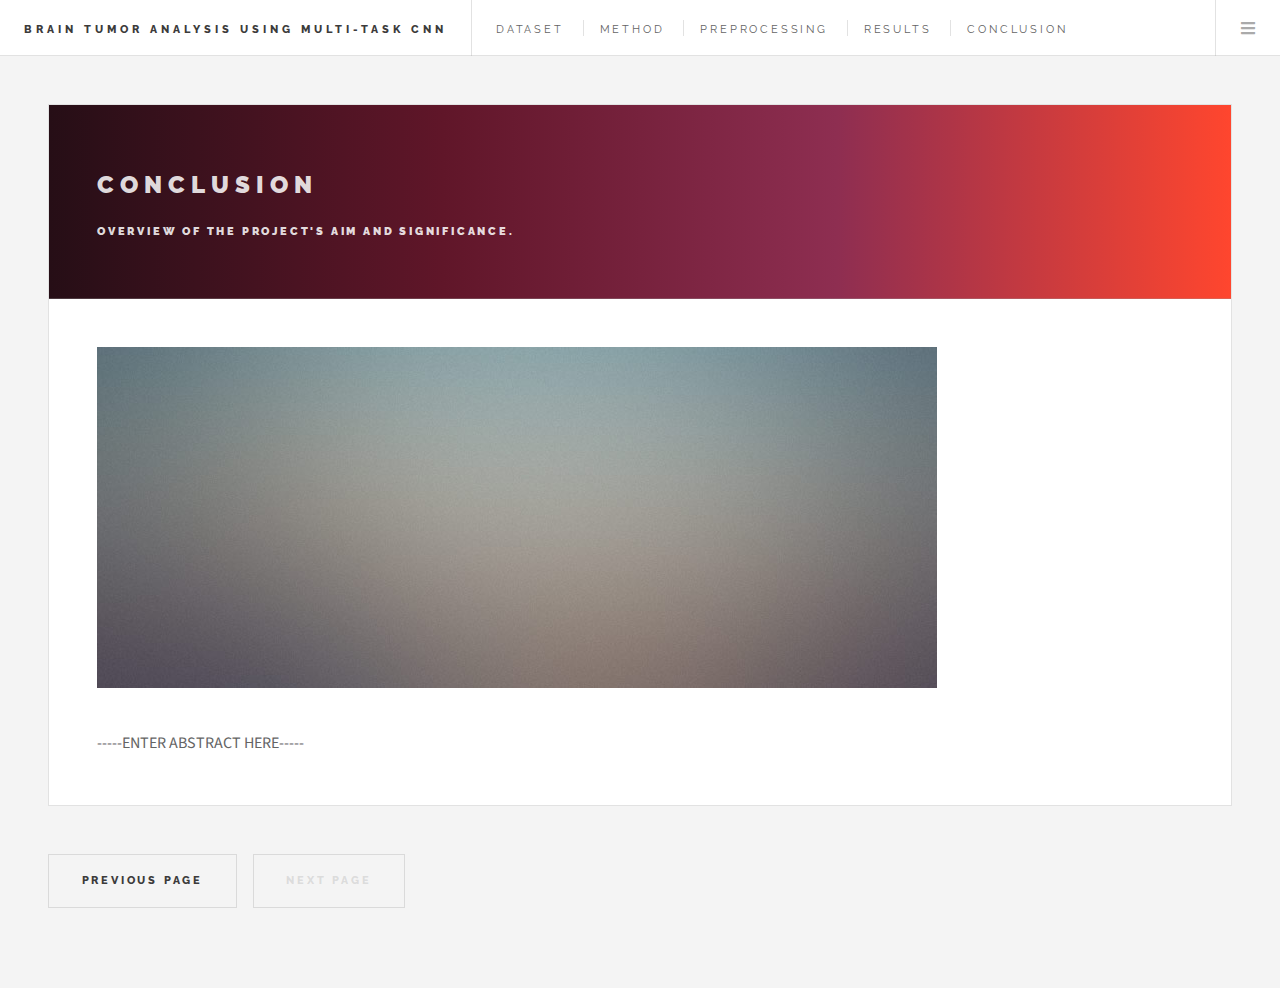
==== commit 7ec26db6: "Commit" ====
--- a/conclusion.html
+++ b/conclusion.html
@@ -15,7 +15,7 @@
 
 				<!-- Header -->
 					<header id="header">
-						<h1><a href="index.html">Comprehensive Brain Tumor Analysis Using Multi-Task CNN</a></h1>
+						<h1><a href="index.html">Brain Tumor Analysis Using Multi-Task CNN</a></h1>
 						<nav class="links">
 							<ul>
             					<li><a href="dataset.html">Dataset</a></li>
@@ -71,7 +71,7 @@
 						<!-- Actions -->
 							<section>
 								<ul class="actions stacked">
-									<li><a href="#" class="button large fit">GitHub</a></li>
+									<li><a href="https://github.com/KangjianWu/BrainTumorDetection-MRI" class="button large fit">GitHub</a></li>
 								</ul>
 							</section>
 
@@ -86,10 +86,6 @@
 									<div class="title">
 										<h2>Conclusion</h2>
 										<p>Overview of the project's aim and significance.</p>
-									</div>
-									<div class="meta">
-										<h3>GitHub</h3>
-										<a href="#" class="author"><span class="name">Our Repository</span><img src="images/avatar.jpg" alt="" /></a>
 									</div>
 								</header>
 								<img src="images/pic01.jpg" alt="" />
--- a/assets/css/main.css
+++ b/assets/css/main.css
@@ -1,11 +1,5 @@
 @import url(fontawesome-all.min.css);
 @import url("https://fonts.googleapis.com/css?family=Source+Sans+Pro:400,700|Raleway:400,800,900");
-
-/*
-	Future Imperfect by HTML5 UP
-	html5up.net | @ajlkn
-	Free for personal and commercial use under the CCA 3.0 license (html5up.net/license)
-*/
 
 html, body, div, span, applet, object,
 iframe, h1, h2, h3, h4, h5, h6, p, blockquote,
@@ -99,7 +93,7 @@
 	}
 	
 	body {
-		background: #98cee7;
+		background: #f4f4f4;
 	}
 
 		body.is-preload *, body.is-preload *:before, body.is-preload *:after {
@@ -182,11 +176,11 @@
 
 		a:hover {
 			border-bottom-color: transparent;
-			color: #2ebaae !important;
+			color: #FF462Eff !important;
 		}
 
 			a:hover:before {
-				color: #2ebaae !important;
+				color: #FF462Eff !important;
 			}
 
 	strong, b {
@@ -1891,8 +1885,9 @@
 		input[type="button"]:hover,
 		button:hover,
 		.button:hover {
-			box-shadow: inset 0 0 0 1px #2ebaae;
-			color: #2ebaae !important;
+			box-shadow: inset 0 0 0 1px rgb(0, 0, 0);
+			background-color: rgb(93, 15, 33);
+			color: white !important;
 		}
 
 			input[type="submit"]:hover:active,
@@ -2070,8 +2065,8 @@
 		input[type="tel"]:focus,
 		select:focus,
 		textarea:focus {
-			border-color: #2ebaae;
-			box-shadow: inset 0 0 0 1px #2ebaae;
+			border-color: #FF462Eff;
+			box-shadow: inset 0 0 0 1px #FF462Eff;
 		}
 
 	.select-wrapper {
@@ -2212,8 +2207,8 @@
 
 		input[type="checkbox"]:focus + label:before,
 		input[type="radio"]:focus + label:before {
-			border-color: #2ebaae;
-			box-shadow: 0 0 0 1px #2ebaae;
+			border-color: #FF462Eff;
+			box-shadow: 0 0 0 1px #FF462Eff;
 		}
 
 	input[type="radio"] + label:before {
@@ -2555,7 +2550,6 @@
 		list-style: none;
 		padding: 0;
 	}
-
 		ul.posts li {
 			border-top: dotted 1px rgba(160, 160, 160, 0.3);
 			margin: 1.5em 0 0 0;
@@ -2600,11 +2594,13 @@
 				-ms-flex-grow: 1;
 				flex-grow: 1;
 				-ms-flex: 1;
+
 			}
 
 				ul.posts article header h3 {
 					font-size: 0.7em;
 					margin-top: 0.125em;
+					
 				}
 
 				ul.posts article header .published {
@@ -2745,6 +2741,7 @@
 			display: -webkit-flex;
 			display: -ms-flex;
 			display: flex;
+			background-image: linear-gradient(to right, #260E16ff, #601629ff , #8E2E51ff, 	#FF462Eff);
 			border-bottom: solid 1px rgba(160, 160, 160, 0.3);
 			left: -3em;
 			margin: -3em 0 3em 0;
@@ -2764,7 +2761,14 @@
 				.post > header .title h2 {
 					font-weight: 900;
 					font-size: 1.5em;
-				}
+					color:rgba(255, 255, 255, 0.863)
+				}
+
+				.post > header .title p {
+					font-weight: 900;
+					font-size: 0.7em;
+					color:rgba(255, 255, 255, 0.863)
+				}	
 
 				.post > header .title > :last-child {
 					margin-bottom: 0;
@@ -2967,6 +2971,7 @@
 
 					.post > header .title h2 {
 						font-size: 1.1em;
+
 					}
 
 		}
@@ -3585,7 +3590,7 @@
 					}
 
 					#menu .links > li a:hover h3 {
-						color: #2ebaae;
+						color: #FF462Eff;
 					}
 
 				#menu .links > li:first-child {
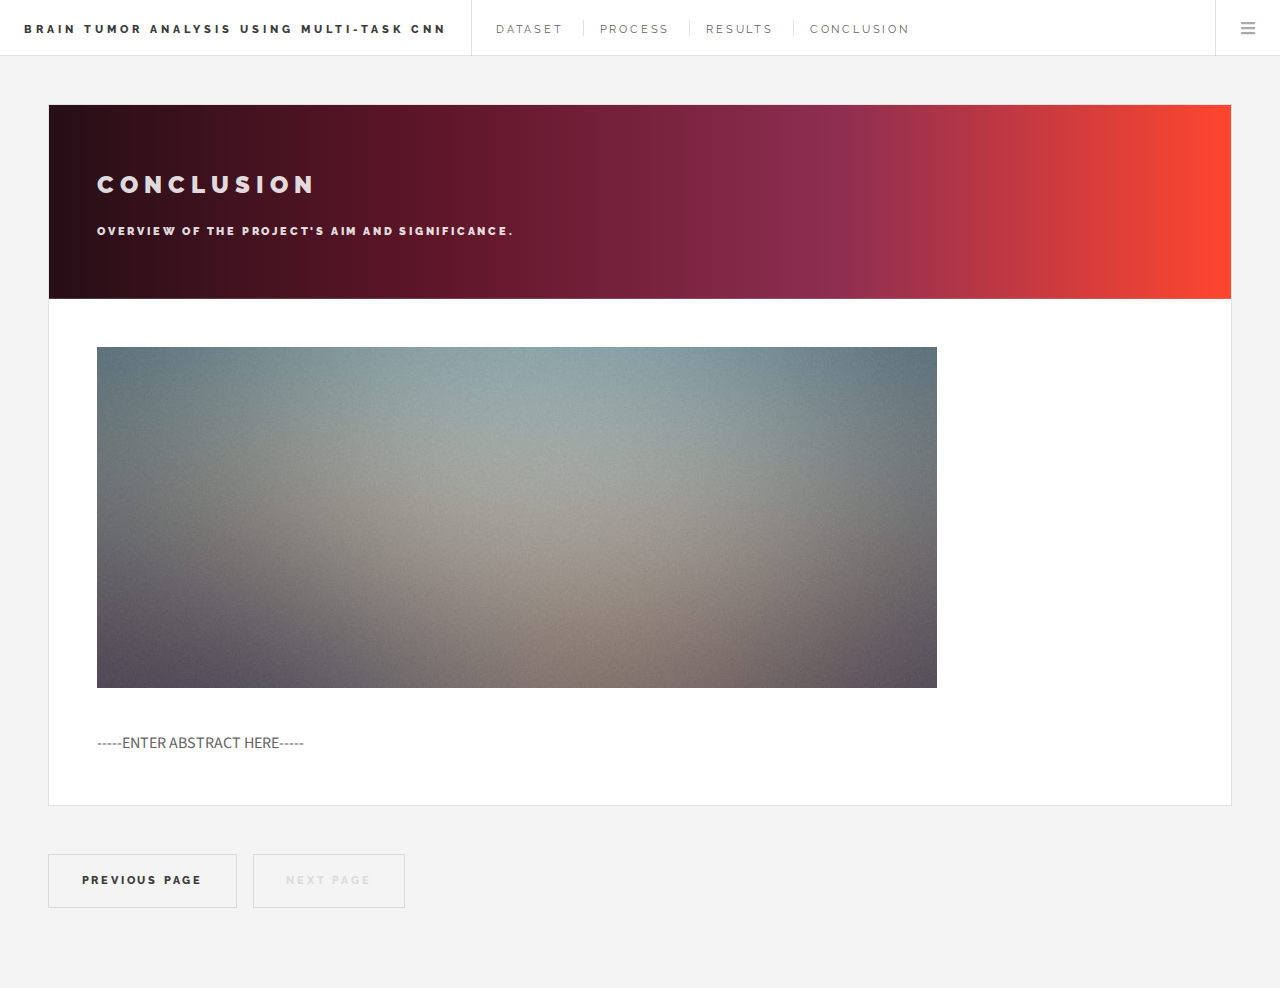
==== commit 0b4df043: "Main Update 1.0" ====
--- a/conclusion.html
+++ b/conclusion.html
@@ -19,8 +19,7 @@
 						<nav class="links">
 							<ul>
             					<li><a href="dataset.html">Dataset</a></li>
-            					<li><a href="method.html">Method</a></li>
-            					<li><a href="preprocessing.html">Preprocessing</a></li>
+            					<li><a href="process.html">Process</a></li>
             					<li><a href="results.html">Results</a></li>
             					<li><a href="conclusion.html">Conclusion</a></li>
 							</ul>
@@ -46,13 +45,8 @@
 										</a>
 									</li>
             						<li>
-										<a href="method.html">
-											<h3>Method</h3>
-										</a>
-									</li>
-            						<li>
-										<a href="preprocessing.html">
-											<h3>Preprocessing</h3>
+										<a href="process.html">
+											<h3>Process</h3>
 										</a>
 									</li>
             						<li>
--- a/assets/css/main.css
+++ b/assets/css/main.css
@@ -234,7 +234,7 @@
 	sub {
 		font-size: 0.8em;
 		position: relative;
-		top: 0.5em;
+		top: -0.5em;
 	}
 
 	sup {
@@ -1796,9 +1796,10 @@
 			-webkit-transition: border-bottom-color 0.2s ease;
 			-ms-transition: border-bottom-color 0.2s ease;
 			transition: border-bottom-color 0.2s ease;
-			border-bottom: dotted 1px rgba(160, 160, 160, 0.65);
+			border-bottom: dotted 1px rgba(255, 255, 255, 0.65);
 			display: block;
 			margin: 0 1.5em 0 0;
+			color:white;
 		}
 
 		.author img {
@@ -2791,7 +2792,7 @@
 				}
 
 				.post > header .meta .published {
-					color: #3c3b3b;
+					color: white;
 					display: block;
 					font-family: "Raleway", Helvetica, sans-serif;
 					font-size: 0.7em;
@@ -2919,7 +2920,7 @@
 					}
 
 						.post > header .meta > * {
-							border-left: solid 1px rgba(160, 160, 160, 0.3);
+							border-left: solid 1px white;
 							margin-left: 2em;
 							padding-left: 2em;
 						}
@@ -2933,6 +2934,7 @@
 						.post > header .meta .published {
 							margin-bottom: 0;
 							margin-top: 0;
+							color: white;
 						}
 
 						.post > header .meta .author {
@@ -3380,6 +3382,10 @@
 		-ms-flex: 1;
 		width: 100%;
 	}
+		#main .dataset {
+			margin: 3em 0 0 0;
+			padding: 3em 0 0 0;
+		}
 
 /* Sidebar */
 
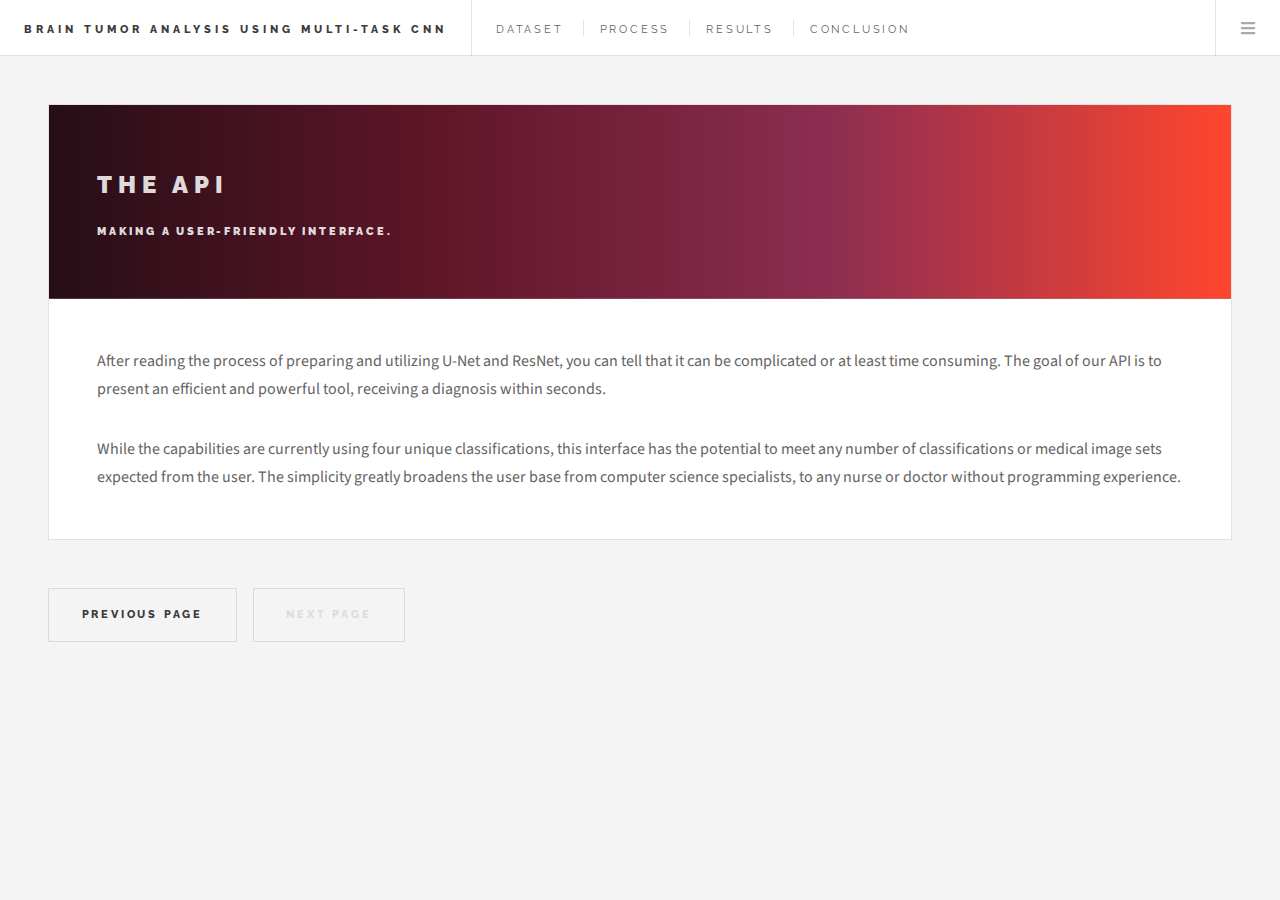
==== commit 13ceb55e: "Update images" ====
--- a/conclusion.html
+++ b/conclusion.html
@@ -75,17 +75,24 @@
 					<div id="main">
 
 						<!-- Post -->
-							<article class="post">
-								<header>
-									<div class="title">
-										<h2>Conclusion</h2>
-										<p>Overview of the project's aim and significance.</p>
-									</div>
-								</header>
-								<img src="images/pic01.jpg" alt="" />
-								<p></p>
-								<p>-----ENTER ABSTRACT HERE-----</p>
-							</article>
+						<article class="post">
+							<header>
+								<div class="title">
+									<h2>The API</h2>
+									<p>Making a user-friendly interface.</p>
+								</div>
+							</header>
+								<p>
+									After reading the process of preparing and utilizing U-Net and ResNet, you can tell that it can be complicated or at least
+									time consuming. The goal of our API is to present an efficient and powerful tool, receiving a diagnosis within seconds. 
+								</p>
+								<p>
+									While the capabilities are currently using four unique classifications, this interface has the potential to meet any number 
+									of classifications or medical image sets expected from the user. The simplicity greatly broadens the user base from 
+									computer science specialists, to any nurse or doctor without programming experience. 
+								</p>
+							
+						</article>
                             
                             <!-- Pagination -->
 							<ul class="actions pagination">
--- a/assets/css/main.css
+++ b/assets/css/main.css
@@ -1796,10 +1796,9 @@
 			-webkit-transition: border-bottom-color 0.2s ease;
 			-ms-transition: border-bottom-color 0.2s ease;
 			transition: border-bottom-color 0.2s ease;
-			border-bottom: dotted 1px rgba(255, 255, 255, 0.65);
 			display: block;
 			margin: 0 1.5em 0 0;
-			color:white;
+			color:rgb(255, 255, 255);
 		}
 
 		.author img {
@@ -2777,7 +2776,7 @@
 
 			.post > header .meta {
 				padding: 3.75em 3em 1.75em 3em ;
-				border-left: solid 1px rgba(160, 160, 160, 0.3);
+				border-left: solid 1px rgb(255, 255, 255);
 				min-width: 17em;
 				text-align: right;
 				width: 17em;
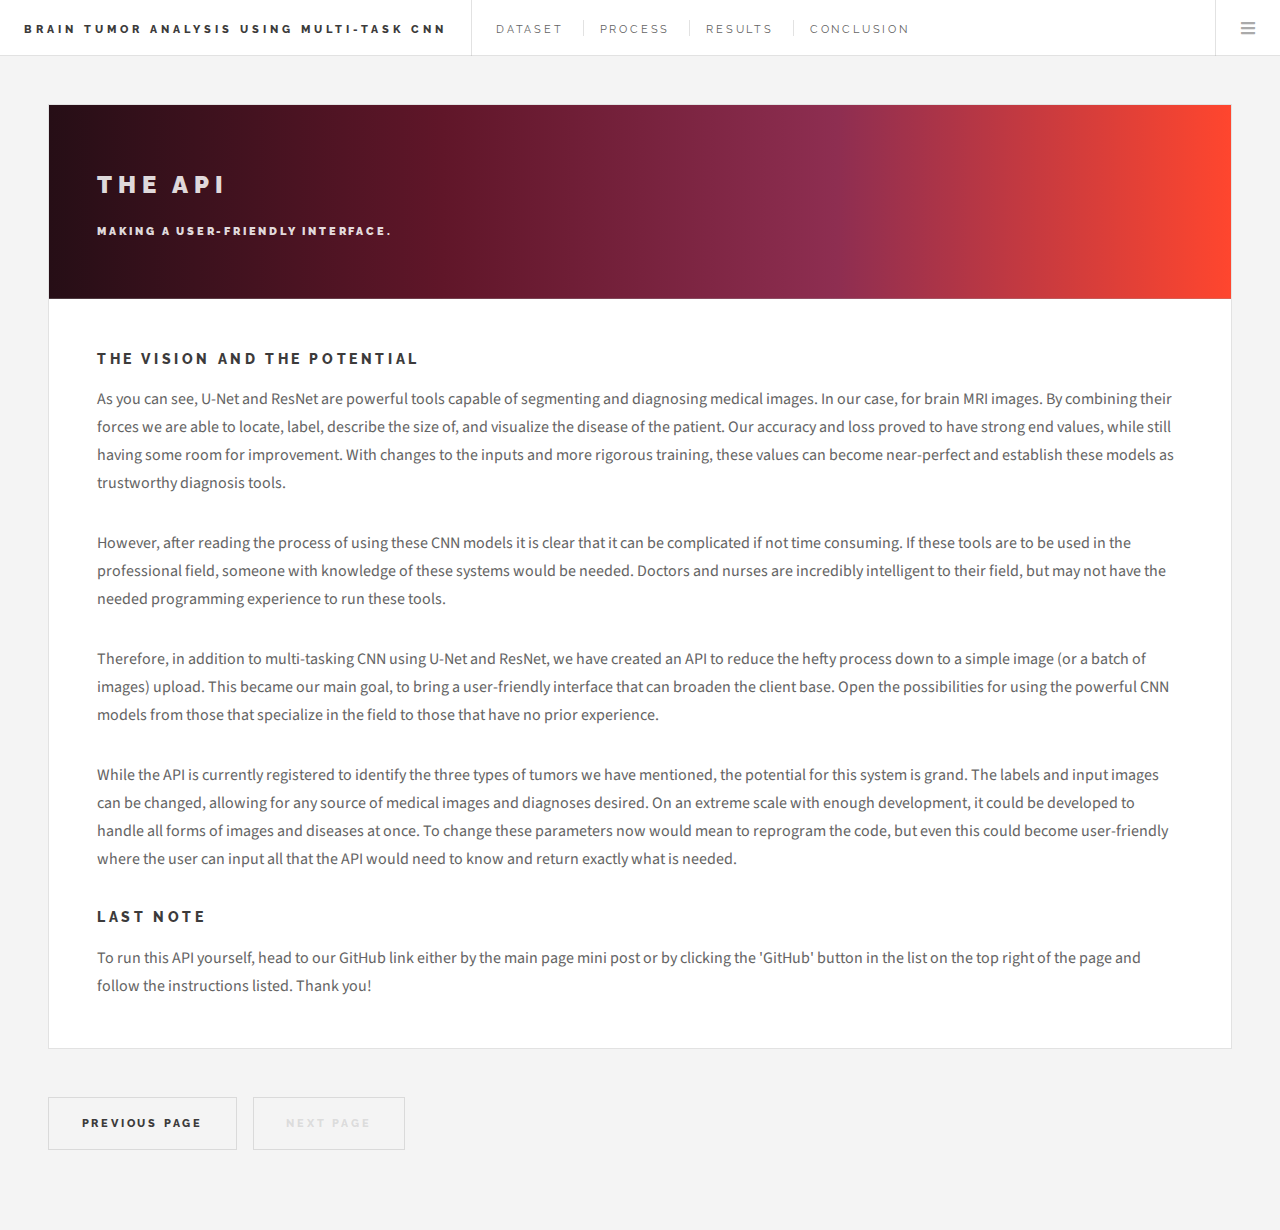
==== commit e78c2848: "Update conclusion.html" ====
--- a/conclusion.html
+++ b/conclusion.html
@@ -82,16 +82,40 @@
 									<p>Making a user-friendly interface.</p>
 								</div>
 							</header>
-								<p>
-									After reading the process of preparing and utilizing U-Net and ResNet, you can tell that it can be complicated or at least
-									time consuming. The goal of our API is to present an efficient and powerful tool, receiving a diagnosis within seconds. 
-								</p>
-								<p>
-									While the capabilities are currently using four unique classifications, this interface has the potential to meet any number 
-									of classifications or medical image sets expected from the user. The simplicity greatly broadens the user base from 
-									computer science specialists, to any nurse or doctor without programming experience. 
-								</p>
-							
+							<h3>The Vision and The Potential</h3>
+							<p>
+								As you can see, U-Net and ResNet are powerful tools capable of segmenting and diagnosing medical images. 
+								In our case, for brain MRI images. By combining their forces we are able to locate, label, describe the size of,
+								and visualize the disease of the patient. Our accuracy and loss proved to have strong end values, while still
+								having some room for improvement. With changes to the inputs and more rigorous training, these values can become
+								near-perfect and establish these models as trustworthy diagnosis tools. 
+							</p>
+							<p>
+								However, after reading the process of using these CNN models it is clear that it can be complicated if not time consuming.
+								If these tools are to be used in the professional field, someone with knowledge of these systems would be needed. 
+								Doctors and nurses are incredibly intelligent to their field, but may not have the needed programming experience to run 
+								these tools. 
+							</p>
+							<p>
+								Therefore, in addition to multi-tasking CNN using U-Net and ResNet, we have created an API to reduce the hefty process 
+								down to a simple image (or a batch of images) upload. This became our main goal, to bring a user-friendly interface that 
+								can broaden the client base. Open the possibilities for using the powerful CNN models from those that specialize in the field 
+								to those that have no prior experience. 
+							</p>
+							<p>
+								While the API is currently registered to identify the three types of tumors we have mentioned, the potential for 
+								this system is grand. The labels and input images can be changed, allowing for any source of medical images and 
+								diagnoses desired. On an extreme scale with enough development, it could be developed to handle all forms of images 
+								and diseases at once. To change these parameters now would mean to reprogram the code, but even this could become 
+								user-friendly where the user can input all that the API would need to know and return exactly what is needed.
+							</p>
+							<h3>Last Note</h3>
+							<p>
+								To run this API yourself, head to our GitHub link either by the main page mini post or by clicking the 'GitHub'
+								button in the list on the top right of the page and follow the instructions listed.
+
+								Thank you!
+							</p>
 						</article>
                             
                             <!-- Pagination -->
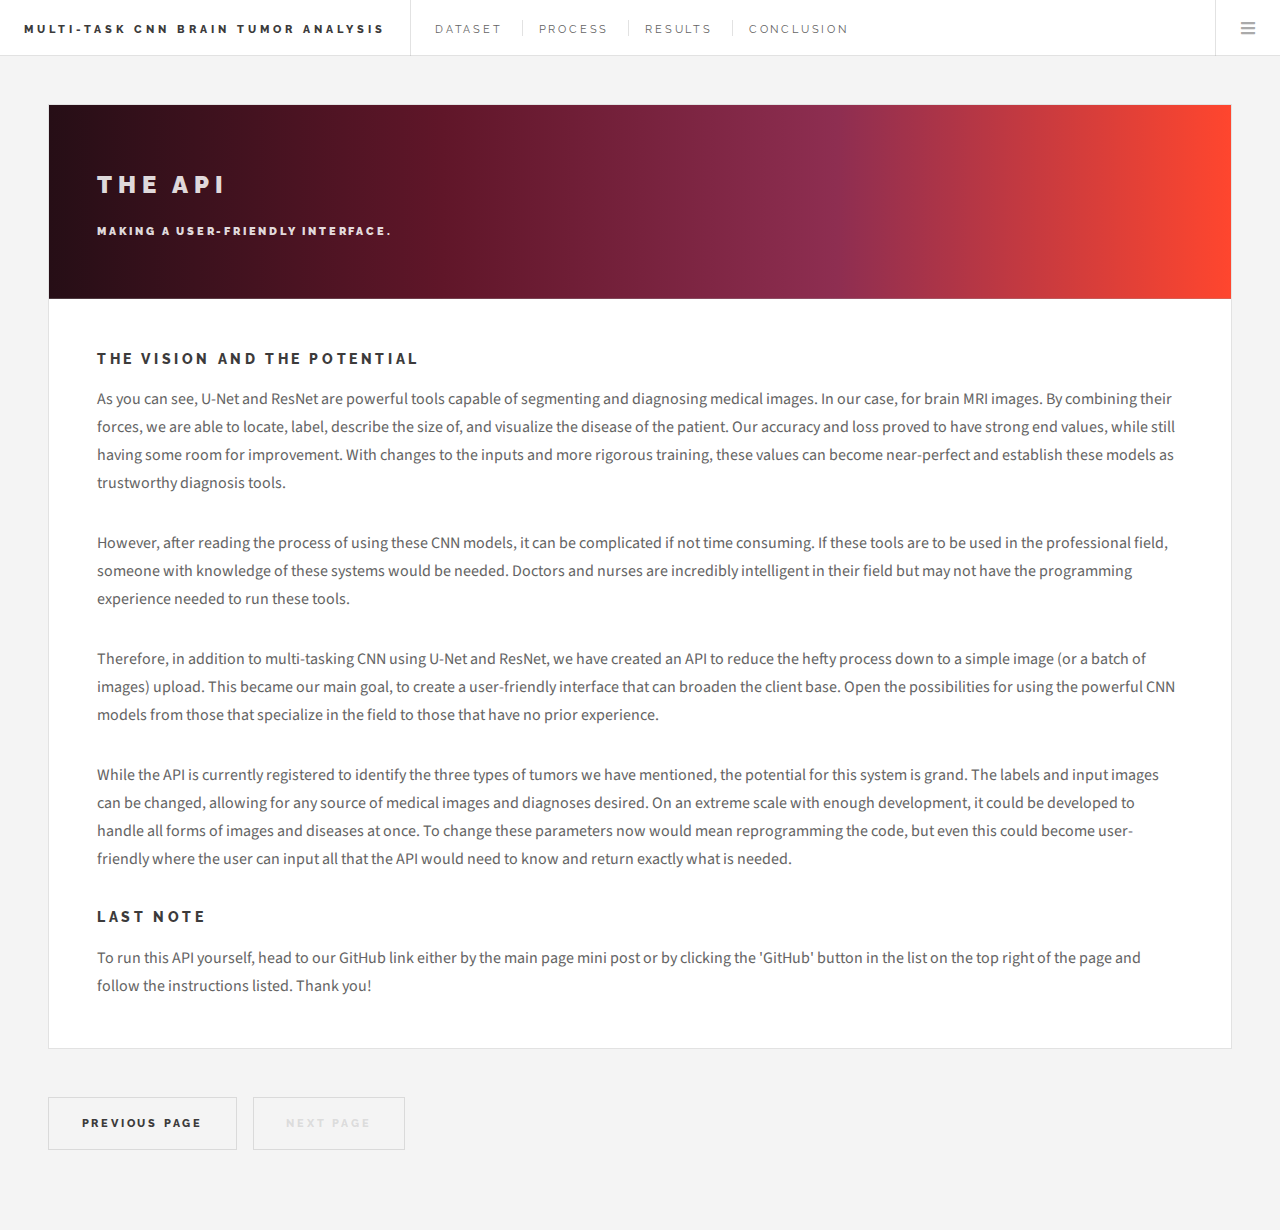
==== commit 71506a71: "Final Update" ====
--- a/conclusion.html
+++ b/conclusion.html
@@ -15,7 +15,7 @@
 
 				<!-- Header -->
 					<header id="header">
-						<h1><a href="index.html">Brain Tumor Analysis Using Multi-Task CNN</a></h1>
+						<h1><a href="index.html">Multi-Task CNN Brain Tumor Analysis</a></h1>
 						<nav class="links">
 							<ul>
             					<li><a href="dataset.html">Dataset</a></li>
@@ -85,20 +85,20 @@
 							<h3>The Vision and The Potential</h3>
 							<p>
 								As you can see, U-Net and ResNet are powerful tools capable of segmenting and diagnosing medical images. 
-								In our case, for brain MRI images. By combining their forces we are able to locate, label, describe the size of,
+								In our case, for brain MRI images. By combining their forces, we are able to locate, label, describe the size of,
 								and visualize the disease of the patient. Our accuracy and loss proved to have strong end values, while still
 								having some room for improvement. With changes to the inputs and more rigorous training, these values can become
 								near-perfect and establish these models as trustworthy diagnosis tools. 
 							</p>
 							<p>
-								However, after reading the process of using these CNN models it is clear that it can be complicated if not time consuming.
+								However, after reading the process of using these CNN models, it can be complicated if not time consuming. 
 								If these tools are to be used in the professional field, someone with knowledge of these systems would be needed. 
-								Doctors and nurses are incredibly intelligent to their field, but may not have the needed programming experience to run 
+								Doctors and nurses are incredibly intelligent in their field but may not have the programming experience needed to run 
 								these tools. 
 							</p>
 							<p>
 								Therefore, in addition to multi-tasking CNN using U-Net and ResNet, we have created an API to reduce the hefty process 
-								down to a simple image (or a batch of images) upload. This became our main goal, to bring a user-friendly interface that 
+								down to a simple image (or a batch of images) upload. This became our main goal, to create a user-friendly interface that 
 								can broaden the client base. Open the possibilities for using the powerful CNN models from those that specialize in the field 
 								to those that have no prior experience. 
 							</p>
@@ -106,7 +106,7 @@
 								While the API is currently registered to identify the three types of tumors we have mentioned, the potential for 
 								this system is grand. The labels and input images can be changed, allowing for any source of medical images and 
 								diagnoses desired. On an extreme scale with enough development, it could be developed to handle all forms of images 
-								and diseases at once. To change these parameters now would mean to reprogram the code, but even this could become 
+								and diseases at once. To change these parameters now would mean reprogramming the code, but even this could become 
 								user-friendly where the user can input all that the API would need to know and return exactly what is needed.
 							</p>
 							<h3>Last Note</h3>
